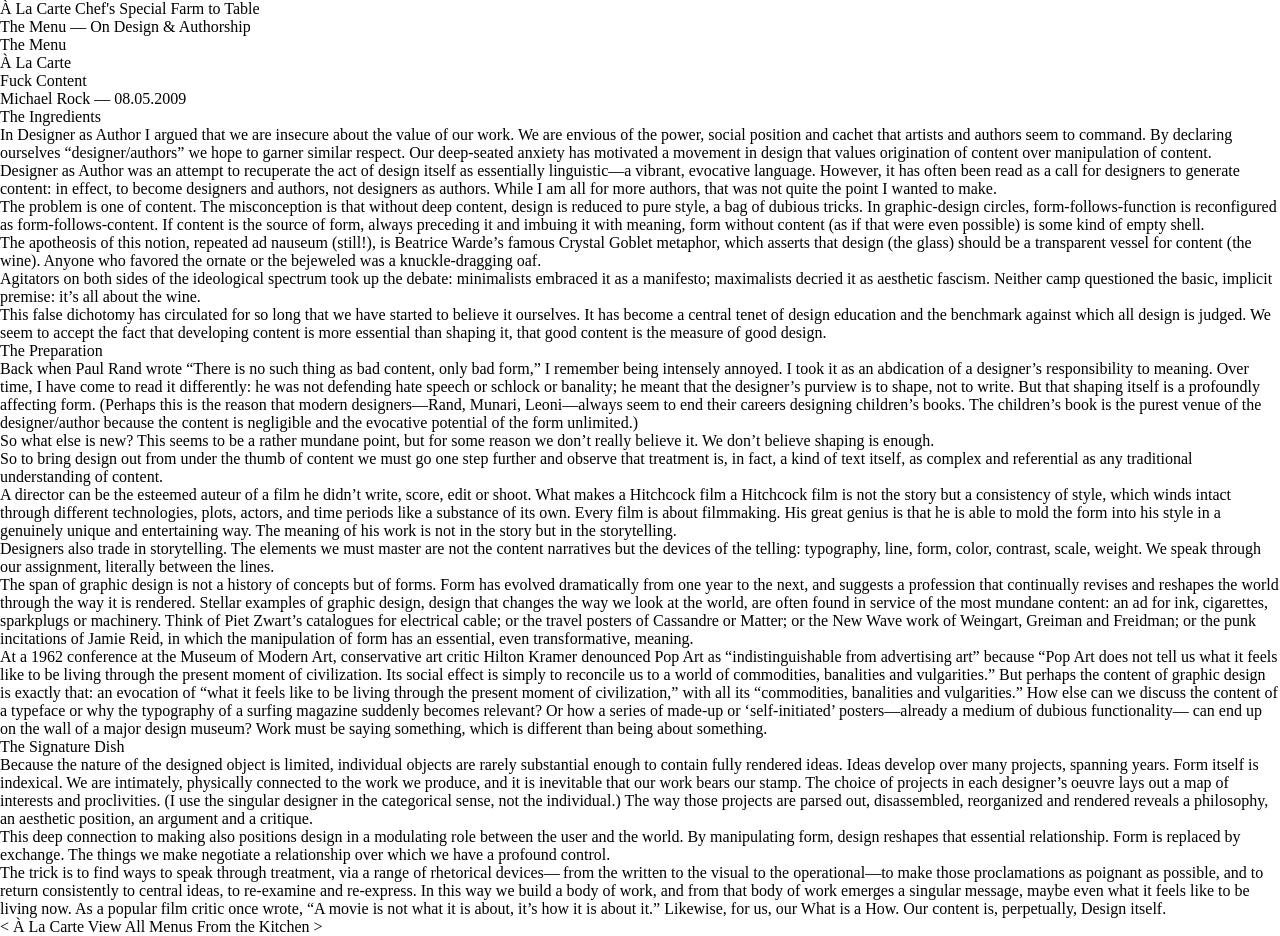
==== article-1/index.html @ df46ec25 "Article 1 HTML" ====
<!doctype html>
<html>
	<head>
		<title>Fuck All</title>
		<meta name="viewport" content="width=device-width, initial-scale=1">
		<link rel="stylesheet" href="../styles/reset.css">
		<link rel="stylesheet" href="../styles/common.css">
		<link rel="stylesheet" href="style.css">
		<link rel="preconnect" href="https://fonts.googleapis.com">
		<link rel="preconnect" href="https://fonts.gstatic.com" crossorigin>
		<link href="https://fonts.googleapis.com/css2?family=Castoro:ital,wght@0,400..700;1,400..700&family=IM+Fell+DW+Pica:ital@0;1&family=Vina+Sans&display=swap" rel="stylesheet">
	</head>
	<body>
		<nav class="remote">
			<a href="../article-1/index.html">À La Carte</a>
			<a href="../article-2/index.html">Chef's Special</a>
			<a href="../article-3/index.html">Farm to Table</a>
		</nav>
		<header class="eyebrow">
			<p>The Menu — On Design & Authorship</p>
		</header>
		<main>
			<header>
				<hgroup>
					<p>The Menu</p>
					<p>À La Carte</p>
					<h1>Fuck Content</h1>
					<p>Michael Rock —<time datetime="2009-08-05"> 08.05.2009</time></p>
				</hgroup>
			</header>
			<article>
				<section id="chapter-1">
					<h2>The Ingredients</h2>

					<p>In <a href="https://2x4.org/ideas/1996/designer-as-author/"><cite>Designer as Author</cite></a> I argued that we are insecure about the value of our work. We are envious of the power, social position and cachet that artists and authors seem to command. By declaring ourselves “designer/authors” we hope to garner similar respect. Our deep-seated anxiety has motivated a movement in design that values origination of content over manipulation of content.</p>

					<p><a href="https://2x4.org/ideas/1996/designer-as-author/"><cite>Designer as Author</cite></a> was an attempt to recuperate the act of design itself as essentially linguistic—a vibrant, evocative language. However, it has often been read as a call for designers to generate content: in effect, to become designers and authors, not designers as authors. While I am all for more authors, that was not quite the point I wanted to make.</p>

					<p>The problem is one of content. The misconception is that without deep content, design is reduced to pure style, a bag of dubious tricks. In graphic-design circles, form-follows-function is reconfigured as form-follows-content. If content is the source of form, always preceding it and imbuing it with meaning, form without content (as if that were even possible) is some kind of empty shell.</p>

					<blockquote><p>The apotheosis of this notion, repeated ad nauseum <em>(still!)</em>, is Beatrice Warde’s famous <a href="https://readings.design/PDF/The%20Crystal%20Goblet.pdf"><cite>Crystal Goblet</cite></a> metaphor, which asserts that design (the glass) should be a transparent vessel for content (the wine). Anyone who favored the ornate or the bejeweled was a knuckle-dragging oaf.</p></blockquote>

					<p>Agitators on both sides of the ideological spectrum took up the debate: minimalists embraced it as a manifesto; maximalists decried it as aesthetic fascism. Neither camp questioned the basic, implicit premise: it’s all about the wine.</p>

					<p>This false dichotomy has circulated for so long that we have started to believe it ourselves. It has become a central tenet of design education and the benchmark against which all design is judged. We seem to accept the fact that developing content is more essential than shaping it, that good content is the measure of good design.</p>
				</section>

				<section id="chapter-2">
					<h2>The Preparation</h2>

					<p>Back when Paul Rand wrote <mark>“There is no such thing as bad content, only bad form,”</mark> I remember being intensely annoyed. I took it as an abdication of a designer’s responsibility to meaning. Over time, I have come to read it differently: he was not defending hate speech or schlock or banality; he meant that <mark>the designer’s purview is to shape, not to write.</mark> But that shaping itself is a profoundly affecting form. (Perhaps this is the reason that modern designers—Rand, Munari, Leoni—always seem to end their careers designing children’s books. The children’s book is the purest venue of the designer/author because the content is negligible and the evocative potential of the form unlimited.)</p>


					<blockquote><p>So what else is new? This seems to be a rather mundane point, but for some reason we don’t <em>really</em> believe it. We don’t believe shaping is enough.</p></blockquote>

					<p>So to bring design out from under the thumb of content we must go one step further and observe that treatment is, in fact, a kind of text itself, as complex and referential as any traditional understanding of content.</p>

					<p>A director can be the esteemed auteur of a film he didn’t write, score, edit or shoot. What makes a Hitchcock film a Hitchcock film is not the story but a consistency of style, which winds intact through different technologies, plots, actors, and time periods like a substance of its own. Every film is about filmmaking. His great genius is that he is able to mold the form into his style in a genuinely unique and entertaining way. The meaning of his work is not in the story but in the storytelling.</p>

					<p>Designers also trade in storytelling. The elements we must master are not the content narratives but the devices of the telling: typography, line, form, color, contrast, scale, weight. We speak through our assignment, literally between the lines.</p>

					<p>The span of graphic design is not a history of concepts but of forms. Form has evolved dramatically from one year to the next, and suggests a profession that continually revises and reshapes the world through the way it is rendered. Stellar examples of graphic design, design that changes the way we look at the world, are often found in service of the most mundane content: an ad for ink, cigarettes, sparkplugs or machinery. Think of Piet Zwart’s catalogues for electrical cable; or the travel posters of Cassandre or Matter; or the New Wave work of Weingart, Greiman and Freidman; or the punk incitations of Jamie Reid, in which the manipulation of form has an essential, even transformative, meaning.</p>

					<p>At a 1962 conference at the Museum of Modern Art, conservative art critic Hilton Kramer denounced Pop Art as “indistinguishable from advertising art” because “Pop Art does not tell us what it feels like to be living through the present moment of civilization. Its social effect is simply to reconcile us to a world of commodities, banalities and vulgarities.” But perhaps the content of graphic design is exactly that: an evocation of “what it feels like to be living through the present moment of civilization,” with all its “commodities, banalities and vulgarities.” How else can we discuss the content of a typeface or why the typography of a surfing magazine suddenly becomes relevant? Or how a series of made-up or ‘self-initiated’ posters—already a medium of dubious functionality— can end up on the wall of a major design museum? Work must be saying something, which is different than being <em>about</em> something.</p>

				</section>

				<section id="chapter-3">
					<h2>The Signature Dish</h2>

					<p>Because the nature of the designed object is limited, individual objects are rarely substantial enough to contain fully rendered ideas. Ideas develop over many projects, spanning years. Form itself is indexical. We are intimately, physically connected to the work we produce, and it is inevitable that our work bears our stamp. The choice of projects in each designer’s oeuvre lays out a map of interests and proclivities. (I use the singular <em>designer</em> in the categorical sense, not the individual.) The way those projects are parsed out, disassembled, reorganized and rendered reveals a philosophy, an aesthetic position, an argument and a critique.</p>

					<p>This deep connection to making also positions design in a modulating role between the user and the world. By manipulating form, design reshapes that essential relationship. Form is replaced by exchange. The things we make negotiate a relationship over which we have a profound control.</p>

					<p>The trick is to find ways to speak through treatment, via a range of rhetorical devices— from the written to the visual to the operational—to make those proclamations as poignant as possible, and to return consistently to central ideas, to re-examine and re-express. In this way we build a body of work, and from that body of work emerges a singular message, maybe even <em>what it feels like to be living now</em>. As a popular film critic once wrote, “A movie is not what it is about, it’s how it is about it.” Likewise, for us, our <em>What</em> is a <em>How</em>. Our content is, perpetually, Design itself.</p>

				</section>
			</article>
		</main>
		<footer>
			<nav>
				<a href="../article-1/index.html">< À La Carte</a>
				<a href="../index.html">View All Menus</a>
				<a href="../article-3/index.html">From the Kitchen ></a>
			</nav>
		</footer>
	</body>
</html>
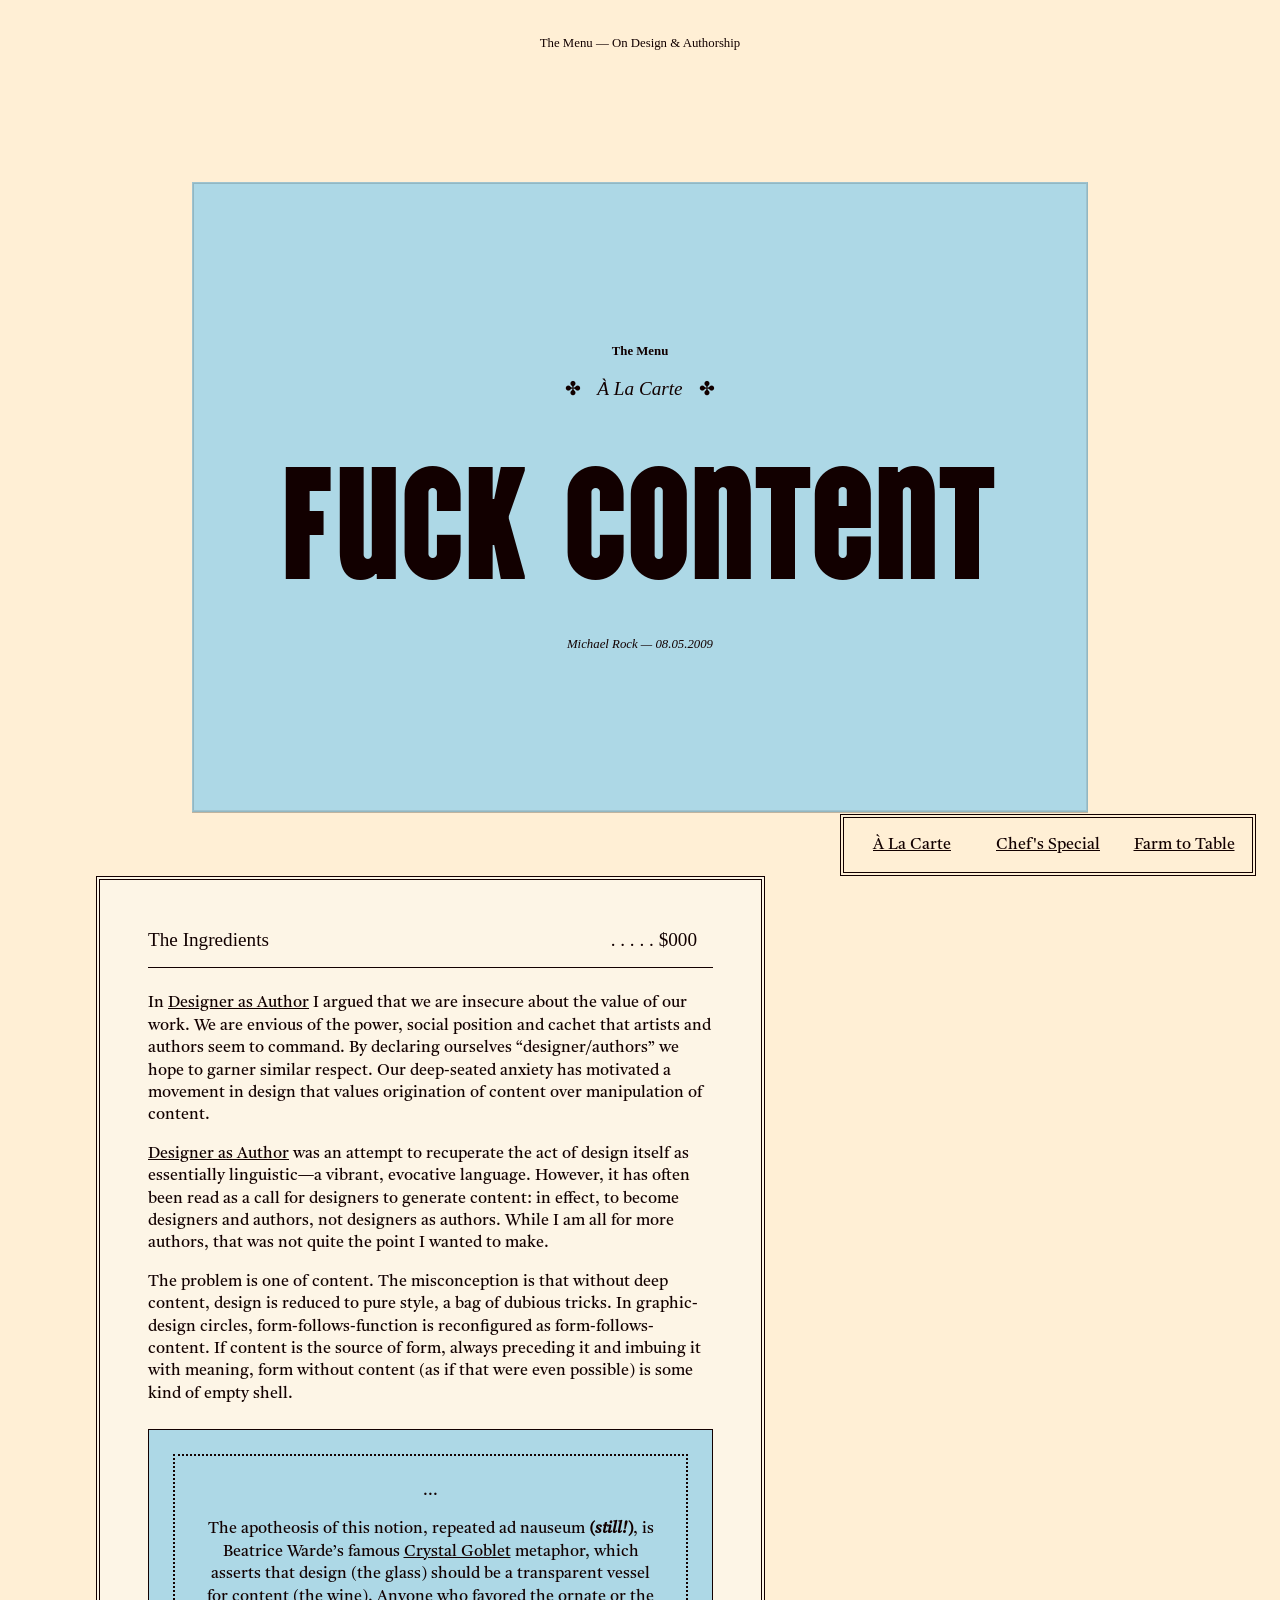
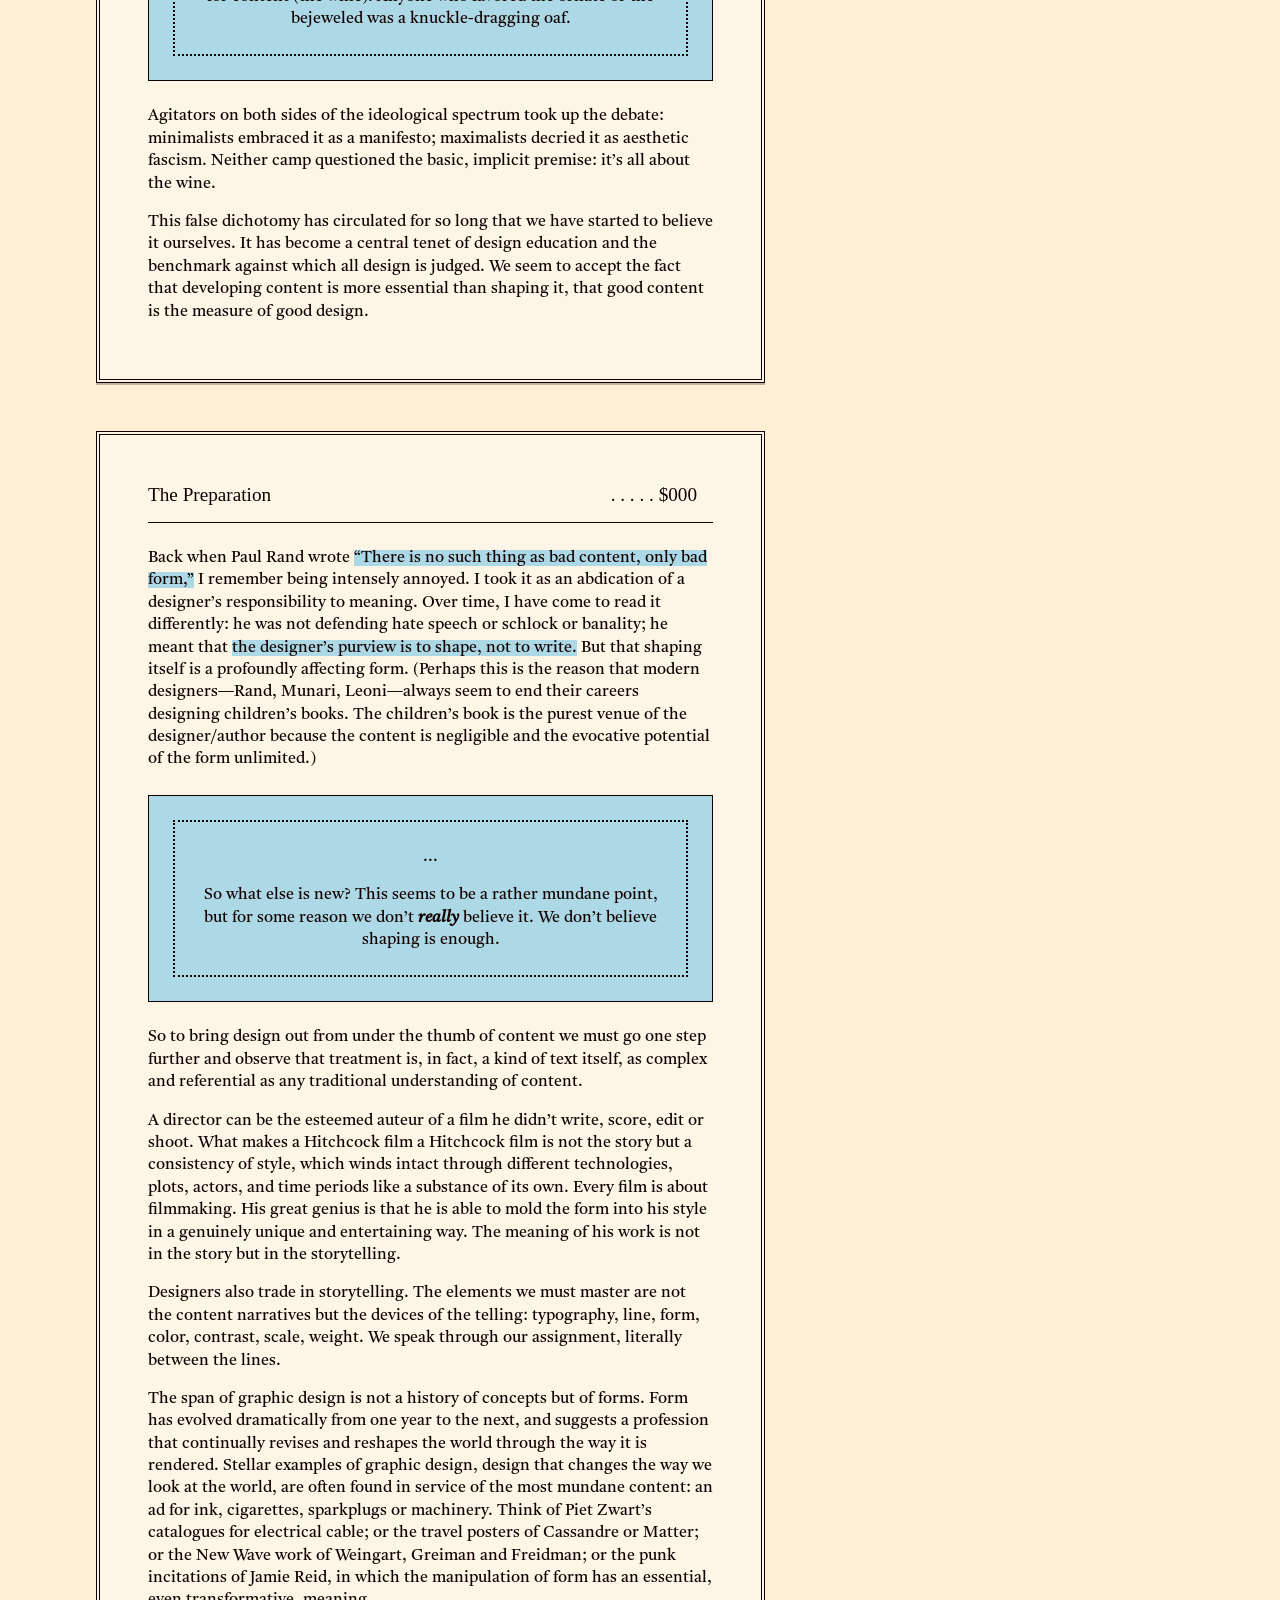
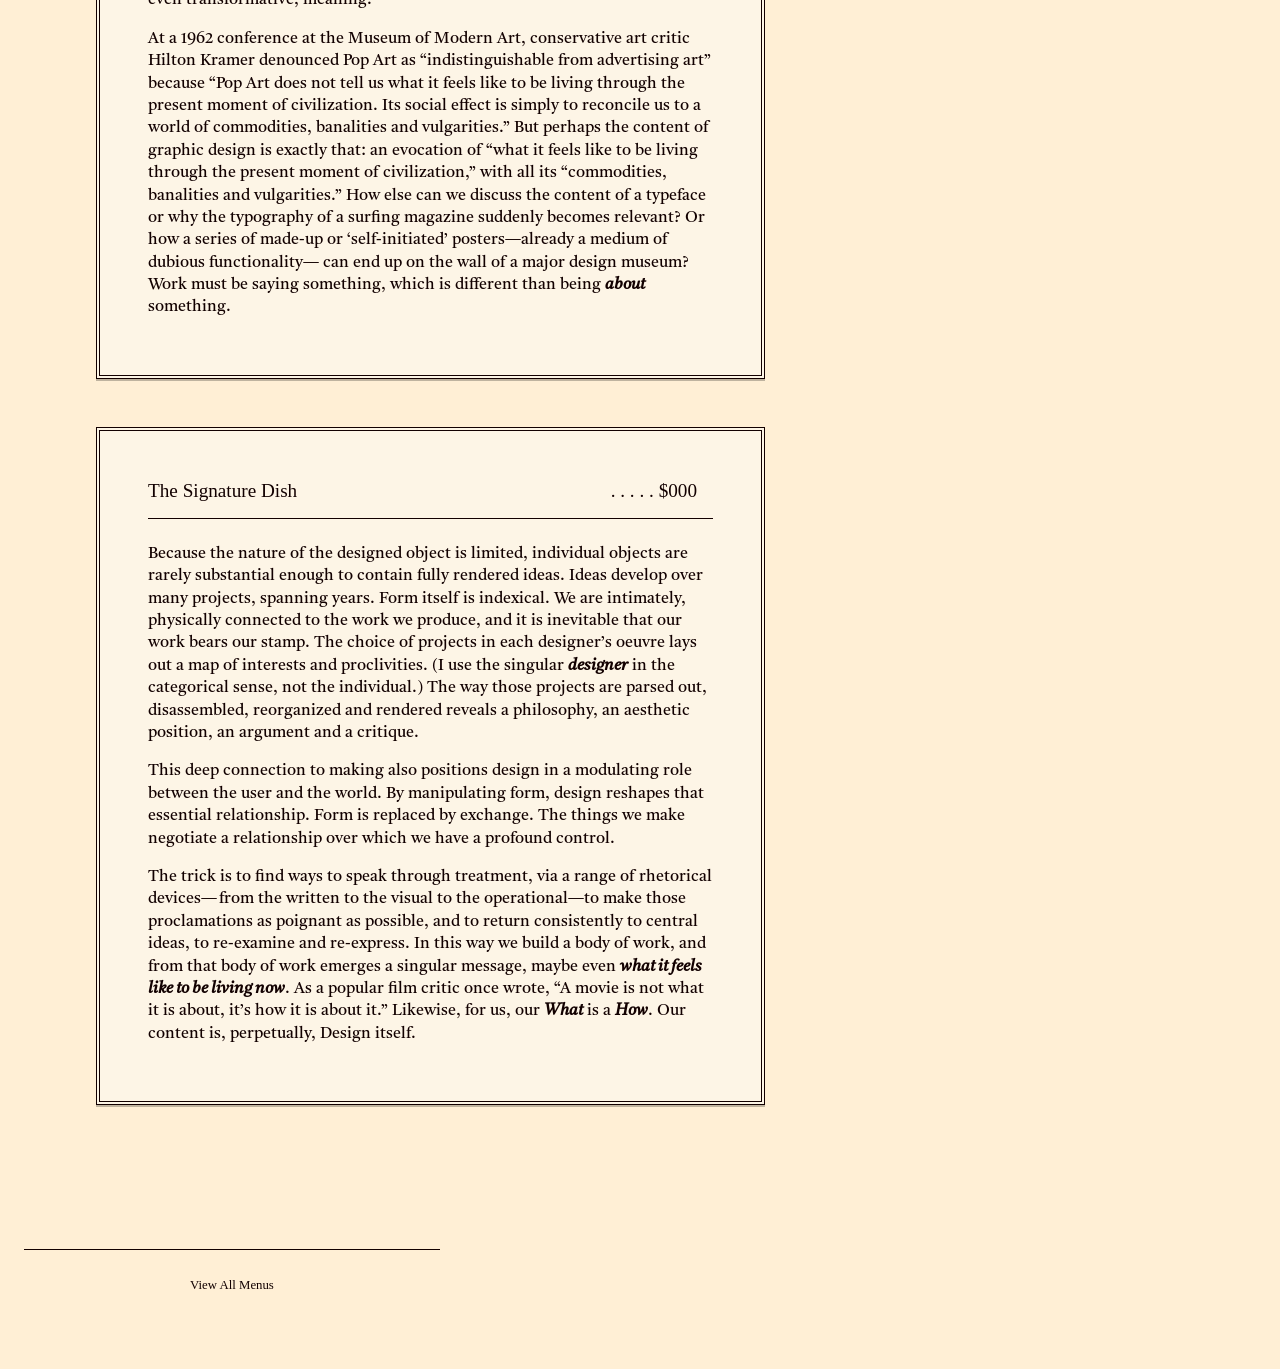
==== commit 60878d69: "Landing Page" ====
--- a/article-1/index.html
+++ b/article-1/index.html
@@ -79,9 +79,7 @@
 		</main>
 		<footer>
 			<nav>
-				<a href="../article-1/index.html">< À La Carte</a>
 				<a href="../index.html">View All Menus</a>
-				<a href="../article-3/index.html">From the Kitchen ></a>
 			</nav>
 		</footer>
 	</body>
--- a/styles/common.css
+++ b/styles/common.css
@@ -0,0 +1,206 @@
+
+:root {
+	--color-fg: rgb(18, 0, 0);
+	--color-bg: papayawhip;
+	--color-accent-1: lightblue;
+	--color-accent-2: goldenrod;
+	--color-accent-3: darkseagreen;
+
+	--font-h1: "Vina Sans", serif;
+	--font-h2: "IM Fell DW Pica", serif;
+	--font-p: "Castoro", serif;
+	--font-label: "IM Fell DW Pica", serif;
+
+	--font-size-h1: calc(var(--font-size-p)*6);
+	--font-size-h2: calc(var(--font-size-p)*1.2);
+	--font-size-p: 1rem;
+	--font-size-label: calc(var(--font-size-p)*0.8);
+
+	--line-height-p: calc(var(--font-size-p)*1.4);
+
+	--space-lg: 3rem;
+	--space-md: 1.5rem;
+	--space-sm: 1rem;
+}
+
+body {
+	font-family: var(--font-p);
+	font-size: var(--font-size-p);
+	line-height: var(--line-height-p);
+
+	color: var(--color-fg);
+	background-color: var(--color-bg);
+}
+
+/* EYEBROW HEADER */
+
+.eyebrow {
+	margin: var(--space-md);
+	font-family: var(--font-label);
+	font-size: var(--font-size-label);
+	text-align: center;
+}
+
+/* TITLECARD */
+
+main > header {
+	text-align: center;
+	padding: var(--space-lg) var(--space-md);
+}
+
+hgroup {
+	font-family: var(--font-label);
+	font-size: var(--font-size-label);
+}
+
+h1 {
+	font-family: var(--font-h1);
+	font-size: var(--font-size-h1);
+	line-height: 0.95;
+
+	margin-block: var(--space-md);
+}
+
+hgroup > p:last-child {
+	font-style: italic;
+}
+
+.introduction {
+	max-width: 50ch;
+	margin: var(--space-lg) auto 0;
+}
+
+/* MENU */
+
+.menu {
+	padding: var(--space-md);
+}
+
+h2 {
+	font-family: var(--font-h2);
+	font-size: var(--font-size-h2);
+	text-align: center;
+
+	margin-block-end: var(--space-md);
+}
+
+.menu article {
+	margin-block-end: var(--space-md);
+	border: 4px double var(--color-fg);
+	filter: drop-shadow(0 0.15em 0 rgb(0 0 0 / 25%));
+}
+
+.menu article:nth-of-type(1) {
+	background-color: var(--color-accent-1);
+}
+
+.menu article:nth-of-type(2) {
+	background-color: var(--color-accent-2);
+}
+
+.menu article:nth-of-type(3) {
+	background-color: var(--color-accent-3);
+}
+
+.menu a {
+	display: flex;
+	flex-direction: column;
+	justify-content: center;
+	text-align: center;
+
+	min-height: 16rem;
+	padding: var(--space-md);
+	color: inherit;
+	text-decoration: none;
+}
+
+.menu h3 {
+	font-size: calc(var(--font-size-p)*3);
+	line-height: 1;
+
+	margin-block: var(--space-md);
+}
+
+.menu article:nth-of-type(1) h3 {
+	font-family: "Vina Sans", sans-serif;
+}
+
+.menu article:nth-of-type(2) h3 {
+	font-family: "Monsieur La Doulaise", cursive;
+	font-size: calc(var(--font-size-p)*3.5);
+}
+
+.menu article:nth-of-type(3) h3 {
+	font-family: "Special Elite", serif;
+	font-size: calc(var(--font-size-p)*2);
+}
+
+.menu p {
+	font-family: var(--font-label);
+	font-size: var(--font-size-label);
+}
+
+.menu a:hover {
+	background-color: rgb(255 255 255 / 20%);
+}
+
+.menu a:focus-visible {
+	outline: 3px solid var(--color-fg);
+	outline-offset: -8px;
+}
+
+/* FOOTER */
+
+footer {
+	max-width: 65ch;
+	margin: var(--space-lg) auto;
+	padding: var(--space-md);
+
+	border-block-start: 1px solid var(--color-fg);
+
+	font-family: var(--font-label);
+	font-size: var(--font-size-label);
+	text-align: center;
+}
+
+footer p {
+	padding-block: calc(var(--space-sm)*0.5);
+}
+
+/* DESKTOP */
+
+@media (width >= 940px) {
+
+	:root {
+		--font-size-h1: calc(var(--font-size-p)*10);
+	}
+
+	main > header {
+		padding-block: calc(var(--space-lg)*2);
+	}
+
+	.menu {
+		display: grid;
+		grid-template-columns: repeat(3, 1fr);
+		gap: var(--space-md);
+
+		max-width: 1200px;
+		margin: 0 auto;
+	}
+
+	.menu h2 {
+		grid-column: 1 / -1;
+	}
+
+	.menu article {
+		margin: 0;
+	}
+
+	.menu a {
+		min-height: 24rem;
+	}
+
+	.menu article:hover {
+		transform: translateY(-0.5rem);
+	}
+}
--- a/article-1/style.css
+++ b/article-1/style.css
@@ -0,0 +1,282 @@
+
+:root {
+	--color-fg: rgb(18, 0, 0);
+	--color-bg: papayawhip;
+	--color-accent-1: lightblue;
+	--color-accent-2: oldlace;
+
+	--font-h1: "Vina Sans", serif;
+	--font-h2: "IM Fell DW Pica", serif;
+	--font-p: "Castoro", serif;
+	--font-label: "IM Fell DW Pica", serif;
+
+	--font-size-h1: calc(var(--font-size-p)*6);
+	--font-size-h2: calc(var(--font-size-p)*1.2);
+	--font-size-p: 1rem;
+	--font-size-label: calc(var(--font-size-p)*0.8);
+
+	--line-height-h1: calc(var(--font-size-h1)*0.95);
+	--line-height-h2: calc(var(--font-size-h2)*1.2);
+	--line-height-p: calc(var(--font-size-p)*1.4);
+
+	--space-lg: 3rem;
+	--space-md: 1.5rem;
+	--space-sm: 1rem;
+}
+
+body {
+	font-family: var(--font-p);
+	font-size: var(--font-size-p);
+	line-height: var(--line-height-p);
+
+	color: var(--color-fg);
+	background-color: var(--color-bg);
+}
+
+/* EYEBROW HEADER */
+
+.eyebrow {
+	margin: var(--space-md);
+	font-family: var(--font-label);
+	font-size: var(--font-size-label);
+	text-align: center;
+}
+
+/* NAVIGATION REMOTE */
+
+.remote {
+	position: fixed;
+	bottom: 0;
+	z-index: 2;
+	width: 100%;
+
+	display: grid;
+	grid-template-columns: repeat(3, 1fr);
+
+	background-color: var(--color-bg);
+	border-block-start: 4px double var(--color-fg);
+}
+
+.remote a {
+	padding: var(--space-sm);
+	text-decoration: underline;
+	text-align: center;
+}
+
+/* TITLECARD */
+
+main > header {
+	position: relative;
+	z-index: 1;
+}
+
+hgroup {
+	text-align: center;
+	align-content: center;
+	font-family: var(--font-label);
+	font-size: var(--font-size-label);
+
+	max-width: 90vw;
+	min-height: 70vh;
+	margin: 0 auto;
+	padding: var(--space-sm);
+
+	background-color: var(--color-accent-1);
+	border: 2px ridge rgb(0 0 0 / 15%);
+	filter: drop-shadow(0 0.15em 0 rgb(0 0 0 / 25%));
+}
+
+hgroup > p:first-child {
+	font-weight: 700;
+}
+
+hgroup > p:nth-child(2) {
+	font-size: calc(var(--font-size-p)*1.2);
+	font-style: italic;
+}
+
+hgroup > p:nth-child(2)::after,
+hgroup > p:nth-child(2)::before{
+	content: '✤';
+	padding-inline: var(--space-sm);
+	font-style: normal;
+}
+
+h1 {
+	font-family: var(--font-h1);
+	font-size: var(--font-size-h1);
+	line-height: var(--line-height-h1);
+
+	margin-block: var(--space-md);
+	padding-block-end: var(--space-sm);
+}
+
+/* ARTICLE */
+
+article {
+	max-inline-size: 100ch;
+	padding: var(--space-sm);
+}
+
+section {
+	padding: var(--space-md);
+	margin-bottom: var(--space-md);
+
+	background-color: var(--color-accent-2);
+	border: 4px double var(--color-fg);
+	filter: drop-shadow(0 0.15em 0 rgb(0 0 0 / 25%));
+}
+
+h2 {
+	display: flex;
+	justify-content: space-between;
+
+	font-family: var(--font-h2);
+	font-size: var(--font-size-h2);
+	line-height: var(--line-height-h2);
+
+	margin-block-end: var(--space-sm);
+	padding-block-end: var(--space-sm);
+
+	border-block-end: 1px solid var(--color-fg);
+}
+
+h2::after {
+	content: '. . . . . $000';
+	padding-inline: var(--space-sm);
+}
+
+/* MENU STYLE */
+
+p {
+	padding-block: calc(var(--space-sm)*0.5);
+}
+
+p a{
+	text-decoration: underline;
+}
+
+blockquote{
+	padding: var(--space-sm);
+	margin-block: var(--space-sm);
+
+	background-color: var(--color-accent-1);
+	border: 1px solid var(--color-fg);
+}
+
+blockquote p{
+	padding: var(--space-sm);
+	text-align: center;
+	border: 2px dotted var(--color-fg);
+}
+
+blockquote p::before {
+	content: '...';
+	display: block;
+	padding-block-end: var(--space-sm);
+	text-align: center;
+}
+
+em{
+	font-style: italic;
+	font-weight: 700;
+}
+
+mark {
+	background-color: var(--color-accent-1);
+}
+
+/* FOOTER */
+
+footer{
+	font-family: var(--font-label);
+	font-size: var(--font-size-label);
+
+	margin-inline: var(--space-md);
+	padding-block-end: var(--space-md);
+}
+
+
+/* DESKTOP */
+
+
+@media (width >= 940px) {
+
+	:root {
+	--font-size-h1: calc(var(--font-size-p)*10);
+	}
+
+	/* NAVIGATION REMOTE */
+
+	.remote {
+		bottom: var(--space-md);
+		right: var(--space-md);
+		border: 4px double var(--color-fg);
+		width: auto;
+	}
+
+	.remote a:first-child:hover{
+		background-color: lightblue;
+	}
+
+	.remote a:first-child:hover::before{
+		content: "• ";
+	}
+
+	.remote a:nth-child(2):hover{
+		background-color: goldenrod;
+	}
+
+	.remote a:nth-child(2):hover::before{
+		content: "• ";
+	}
+
+	.remote a:last-child:hover{
+		background-color: darkseagreen;
+	}
+
+	.remote a:last-child:hover::before{
+		content: "• ";
+	}
+
+	/* TITLECARD */
+
+	hgroup {
+		max-width: 70vw;
+		min-height: 70vh;
+	}
+
+	/* ARTICLE */
+
+	article {
+		max-inline-size: 85ch;
+		padding: var(--space-lg);
+		margin-top: -5rem;
+		transform: translateX(3rem);
+	}
+
+	section {
+		padding: var(--space-lg);
+		margin-bottom: var(--space-lg);
+	}
+
+	h1 {
+		padding-inline: var(--space-sm);
+	}
+
+	/* MENU STYLE */
+
+	a:hover {
+		text-decoration-style: wavy;
+	}
+
+	blockquote{
+		padding: var(--space-md);
+	}
+
+	blockquote p{
+		padding: var(--space-md);
+	}
+
+	/* FOOTER */
+}
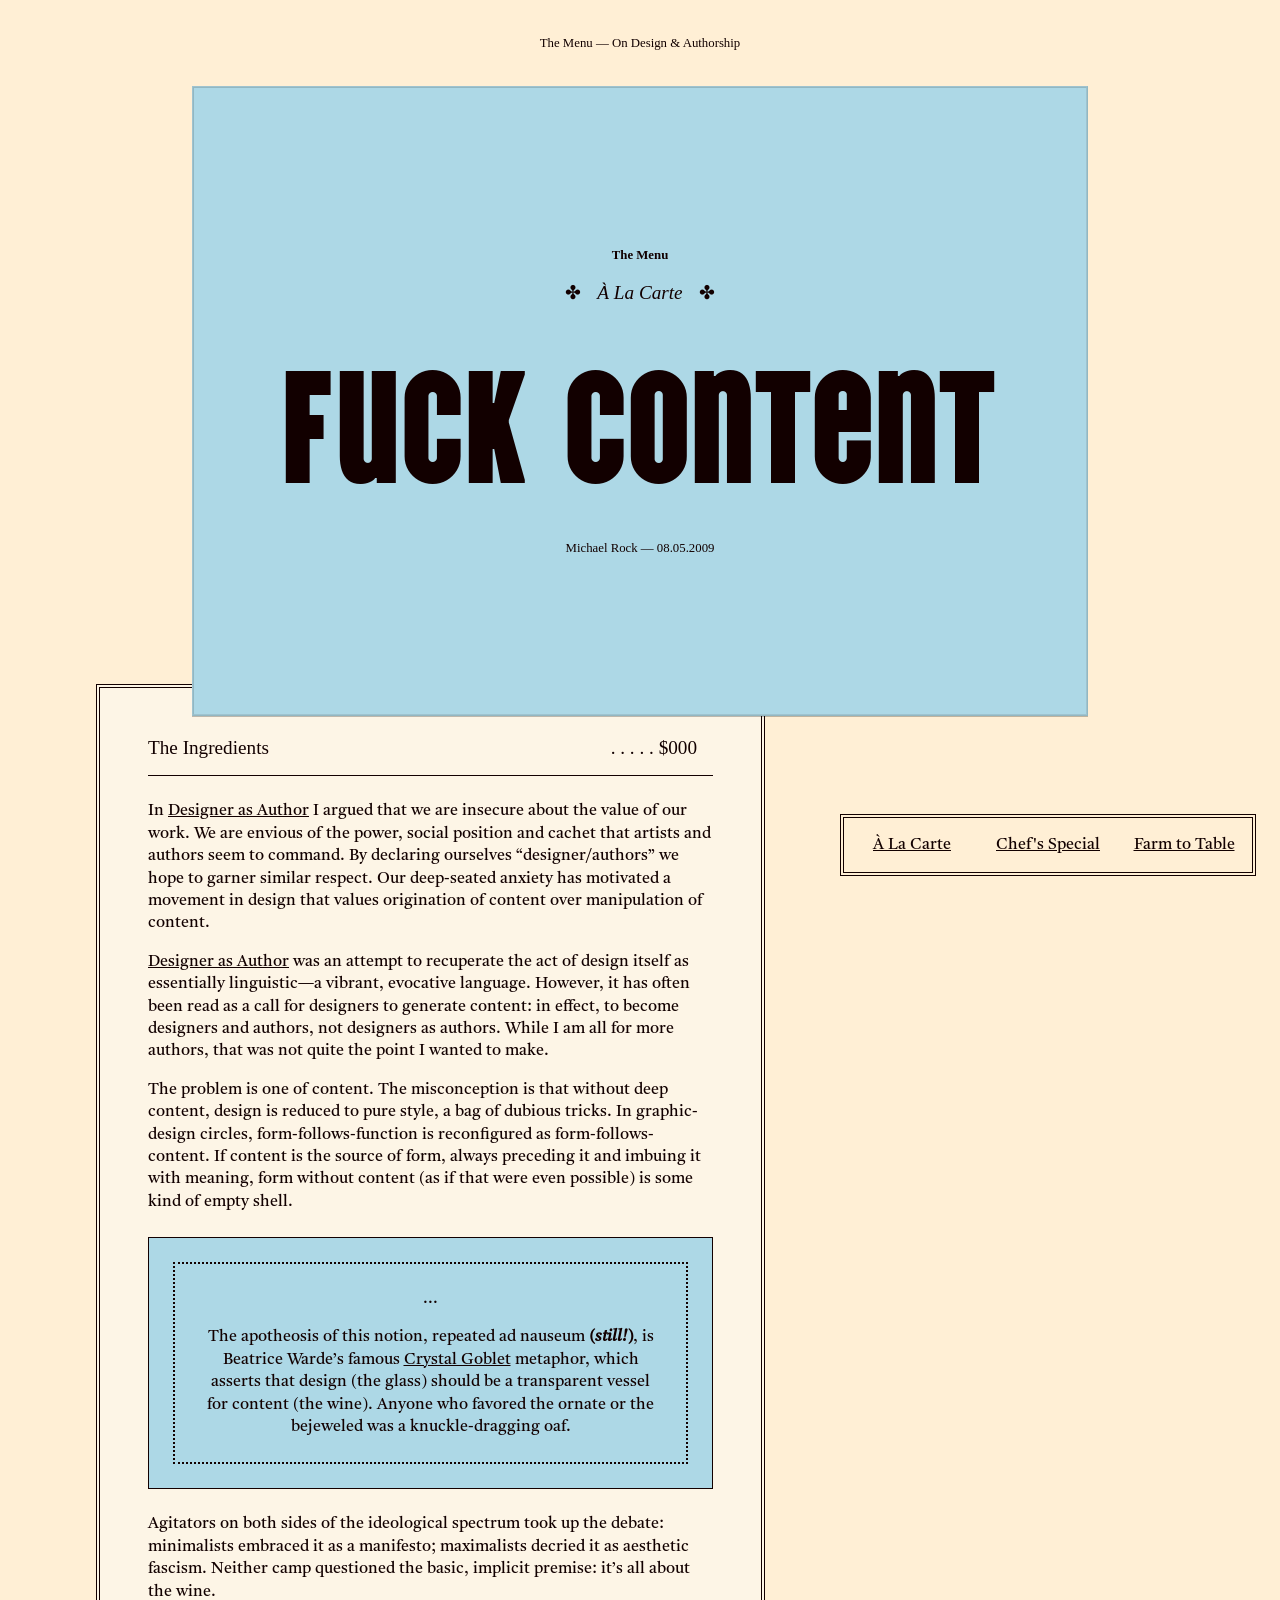
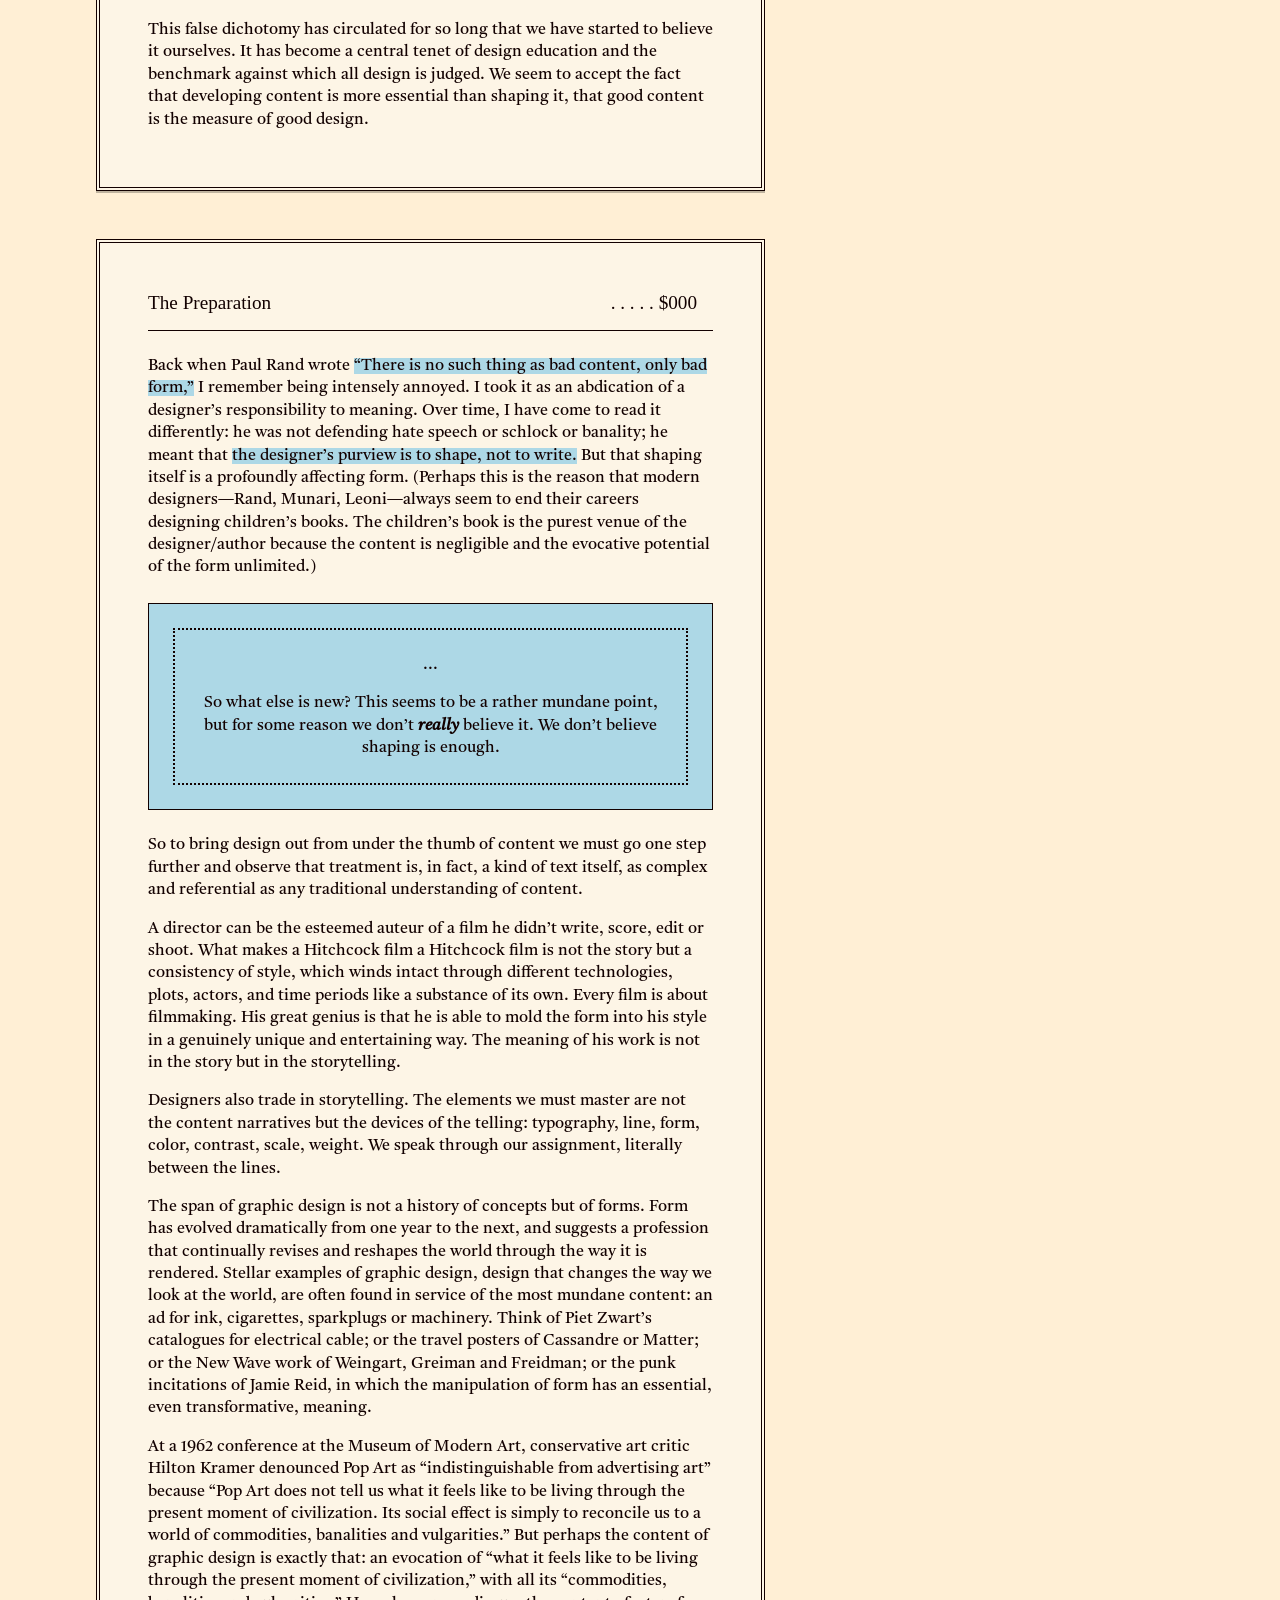
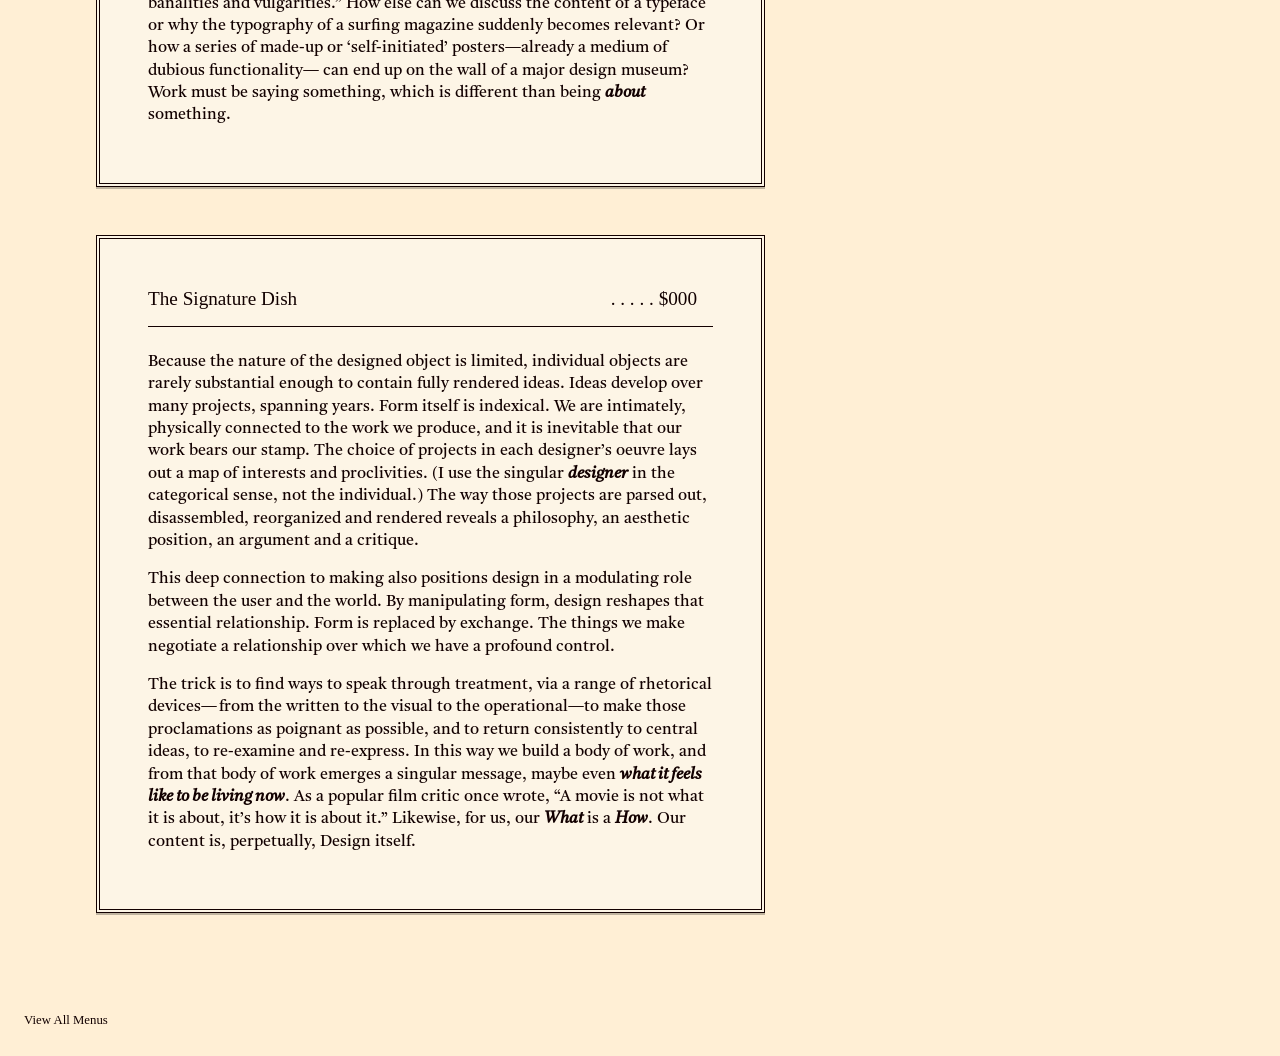
==== commit 4443c36d: "General Updates" ====
--- a/article-1/index.html
+++ b/article-1/index.html
@@ -4,7 +4,6 @@
 		<title>Fuck All</title>
 		<meta name="viewport" content="width=device-width, initial-scale=1">
 		<link rel="stylesheet" href="../styles/reset.css">
-		<link rel="stylesheet" href="../styles/common.css">
 		<link rel="stylesheet" href="style.css">
 		<link rel="preconnect" href="https://fonts.googleapis.com">
 		<link rel="preconnect" href="https://fonts.gstatic.com" crossorigin>
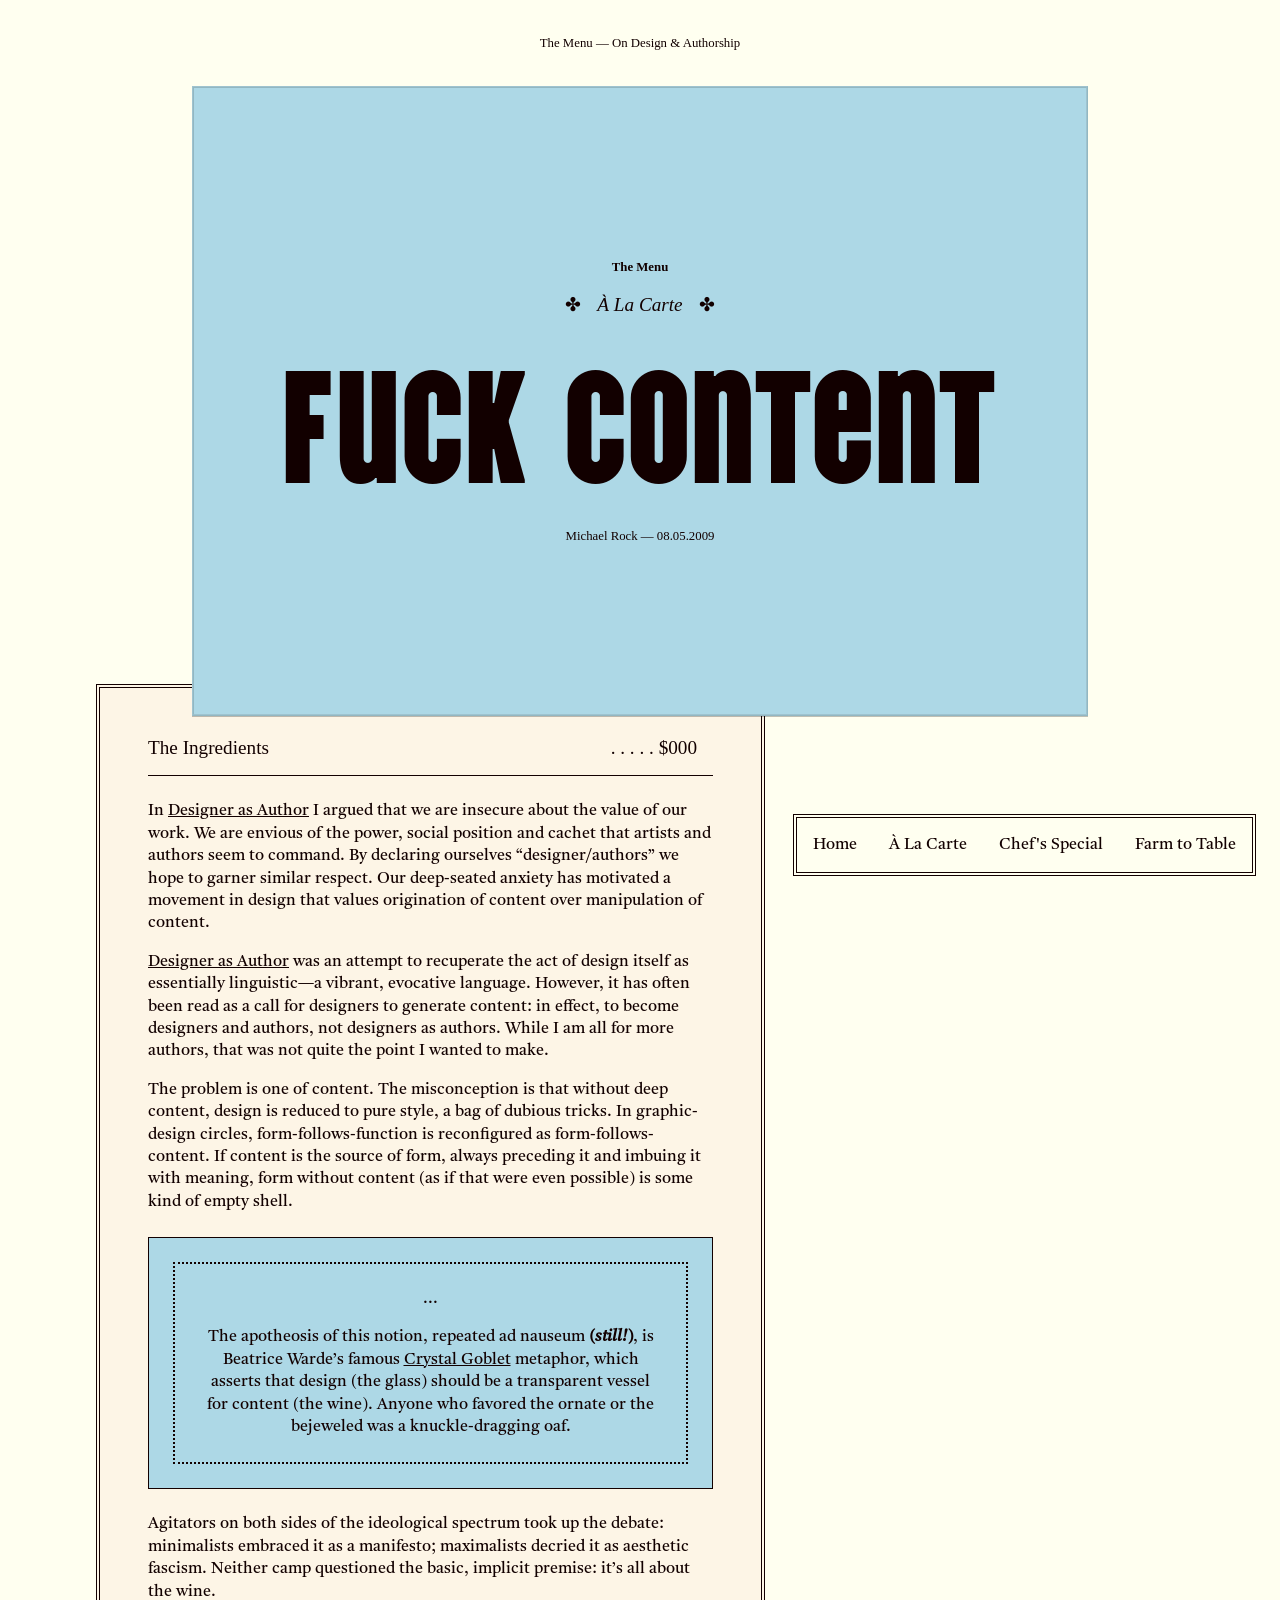
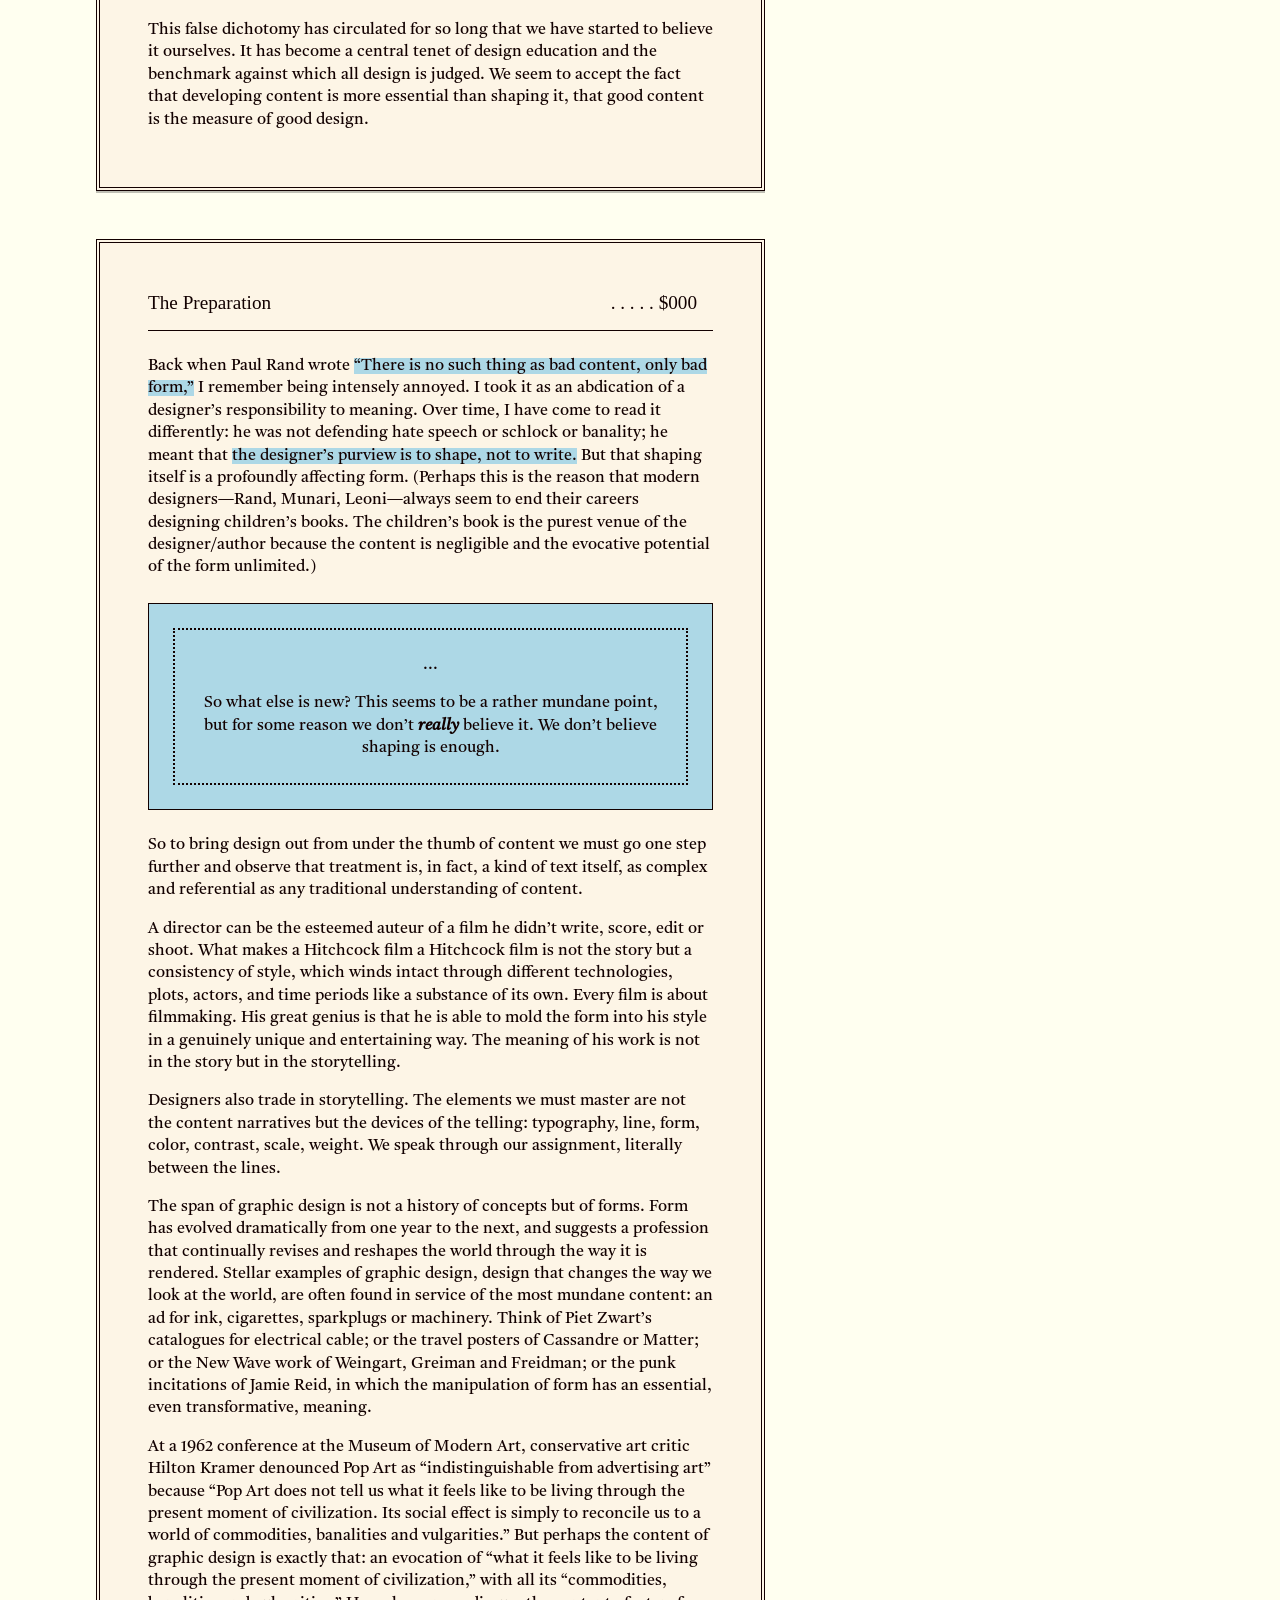
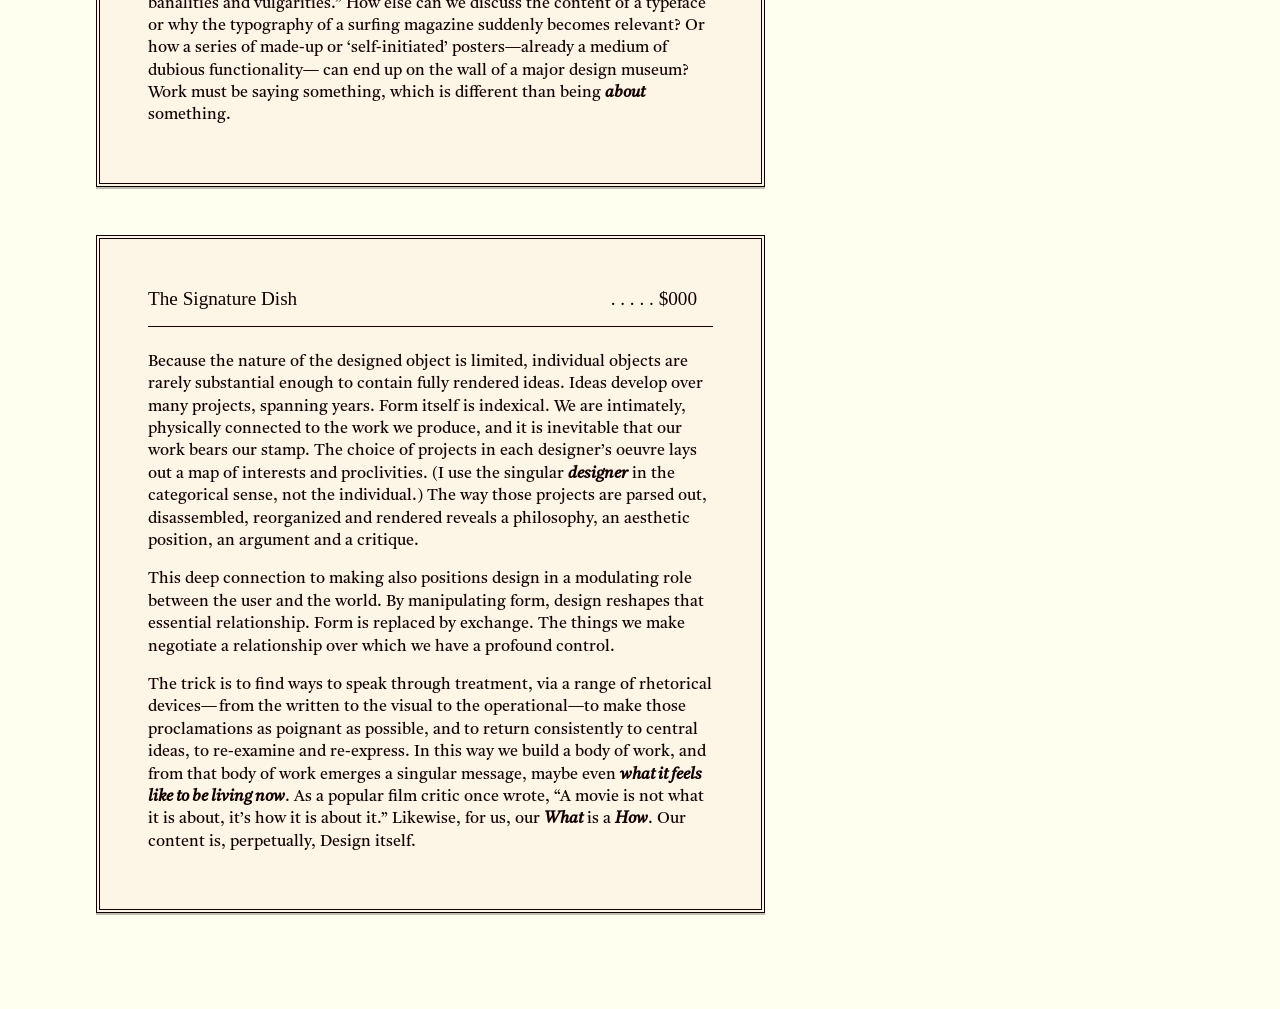
==== commit 0af28606: "Desktop Nav" ====
--- a/article-1/index.html
+++ b/article-1/index.html
@@ -11,6 +11,7 @@
 	</head>
 	<body>
 		<nav class="remote">
+			<a href="../index.html">Home</a>
 			<a href="../article-1/index.html">À La Carte</a>
 			<a href="../article-2/index.html">Chef's Special</a>
 			<a href="../article-3/index.html">Farm to Table</a>
@@ -76,10 +77,5 @@
 				</section>
 			</article>
 		</main>
-		<footer>
-			<nav>
-				<a href="../index.html">View All Menus</a>
-			</nav>
-		</footer>
 	</body>
 </html>
--- a/article-1/style.css
+++ b/article-1/style.css
@@ -1,7 +1,7 @@
 
 :root {
 	--color-fg: rgb(18, 0, 0);
-	--color-bg: papayawhip;
+	--color-bg: ivory;
 	--color-accent-1: lightblue;
 	--color-accent-2: oldlace;
 
@@ -10,12 +10,12 @@
 	--font-p: "Castoro", serif;
 	--font-label: "IM Fell DW Pica", serif;
 
-	--font-size-h1: calc(var(--font-size-p)*6);
+	--font-size-h1: calc(var(--font-size-p)*7);
 	--font-size-h2: calc(var(--font-size-p)*1.2);
 	--font-size-p: 1rem;
 	--font-size-label: calc(var(--font-size-p)*0.8);
 
-	--line-height-h1: calc(var(--font-size-h1)*0.95);
+	--line-height-h1: calc(var(--font-size-h1)*0.80);
 	--line-height-h2: calc(var(--font-size-h2)*1.2);
 	--line-height-p: calc(var(--font-size-p)*1.4);
 
@@ -48,7 +48,7 @@
 	position: fixed;
 	bottom: 0;
 	z-index: 2;
-	width: 100%;
+	width: 100vw;
 
 	display: grid;
 	grid-template-columns: repeat(3, 1fr);
@@ -58,8 +58,8 @@
 }
 
 .remote a {
-	padding: var(--space-sm);
-	text-decoration: underline;
+	padding-block: var(--space-sm);
+	padding-inline-end: calc(var(--space-sm)*0.5);
 	text-align: center;
 }
 
@@ -193,7 +193,8 @@
 	font-size: var(--font-size-label);
 
 	margin-inline: var(--space-md);
-	padding-block-end: var(--space-md);
+	margin-block-end: var(--space-md);
+	padding-block-end: calc(var(--space-lg)*1.5);
 }
 
 
@@ -209,33 +210,31 @@
 	/* NAVIGATION REMOTE */
 
 	.remote {
+		display: flex;
+		flex-direction: row;
 		bottom: var(--space-md);
 		right: var(--space-md);
 		border: 4px double var(--color-fg);
 		width: auto;
 	}
 
-	.remote a:first-child:hover{
+	.remote a{
+		padding-inline: var(--space-sm);
+	}
+
+	.remote a:nth-child(2):hover{
 		background-color: lightblue;
 	}
 
-	.remote a:first-child:hover::before{
-		content: "• ";
-	}
-
-	.remote a:nth-child(2):hover{
-		background-color: goldenrod;
-	}
-
-	.remote a:nth-child(2):hover::before{
-		content: "• ";
-	}
-
-	.remote a:last-child:hover{
+	.remote a:nth-child(3):hover{
+		background-color: khaki;
+	}
+
+	.remote a:nth-child(4):hover{
 		background-color: darkseagreen;
 	}
 
-	.remote a:last-child:hover::before{
+	.remote a:hover::before{
 		content: "• ";
 	}
 
@@ -279,4 +278,10 @@
 	}
 
 	/* FOOTER */
-}
+
+	footer{
+		right: 0;
+		margin-inline-start: var(--space-lg);
+	}
+
+}
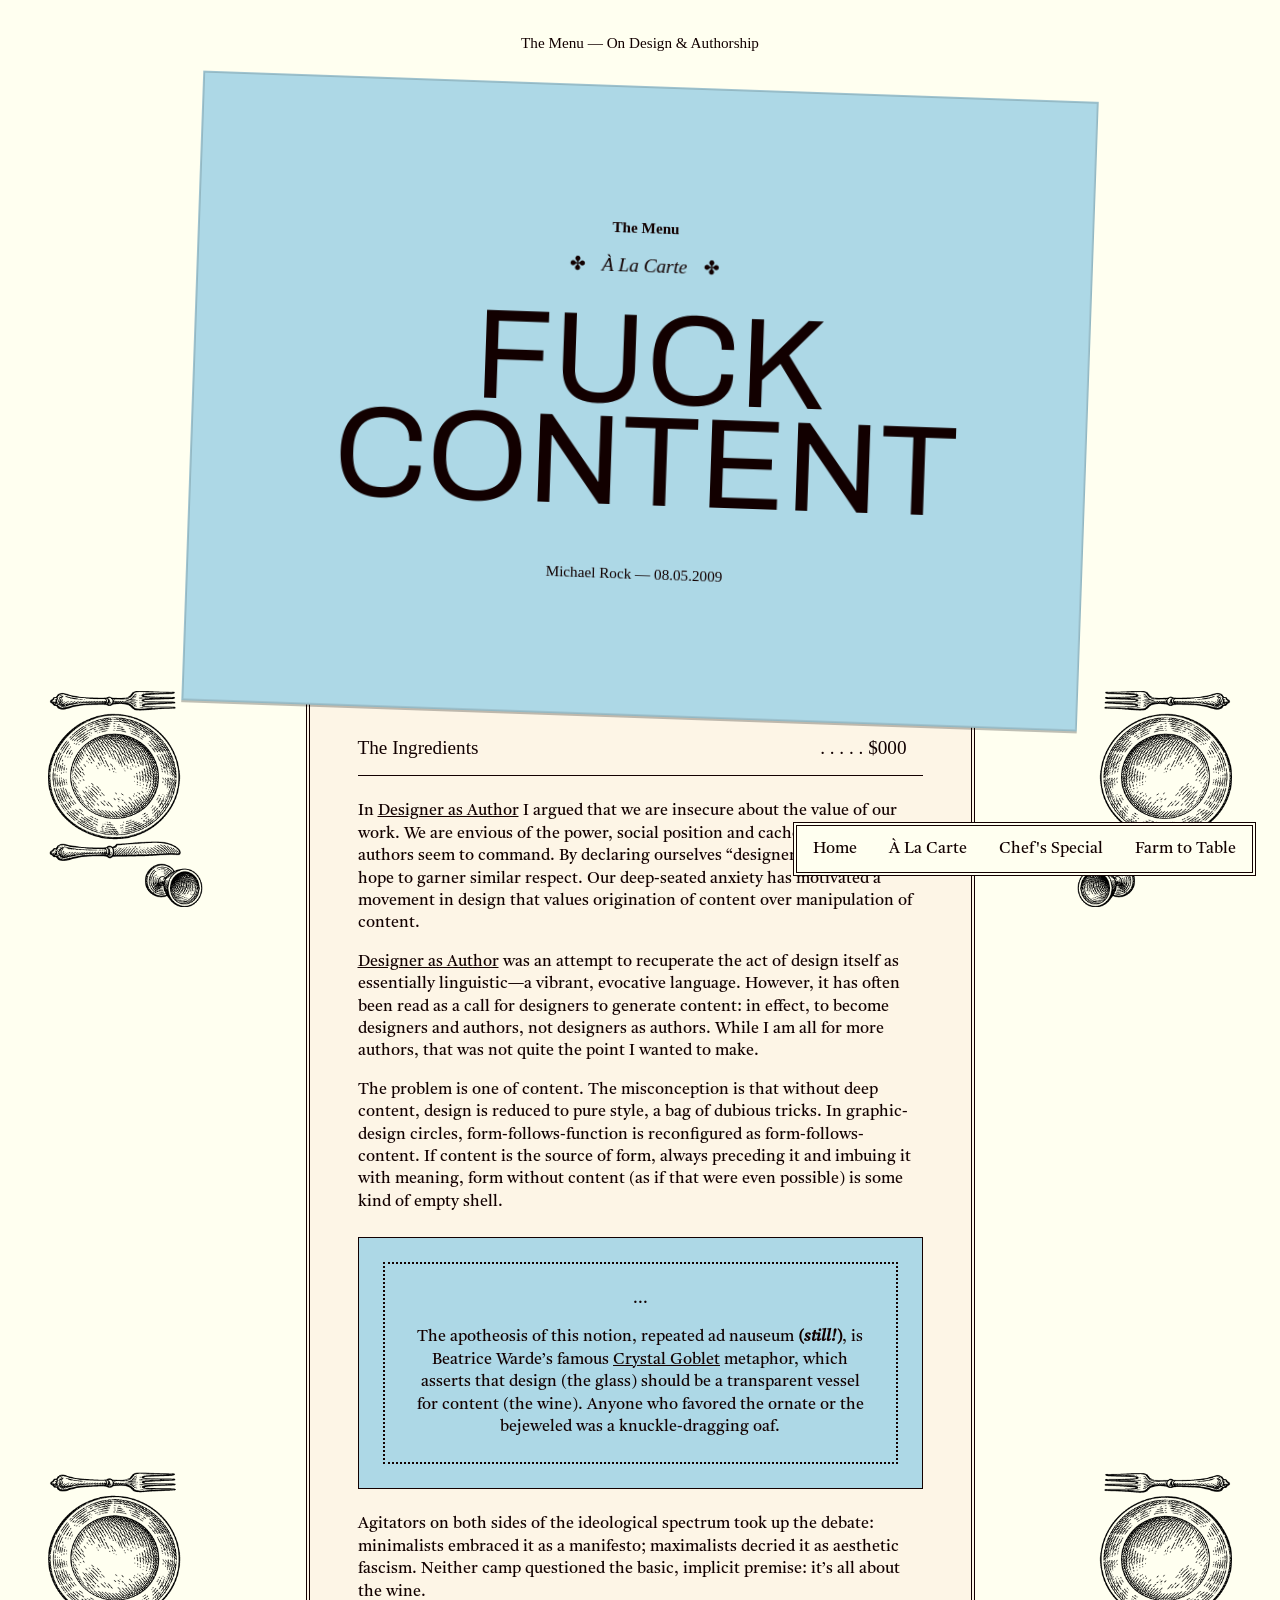
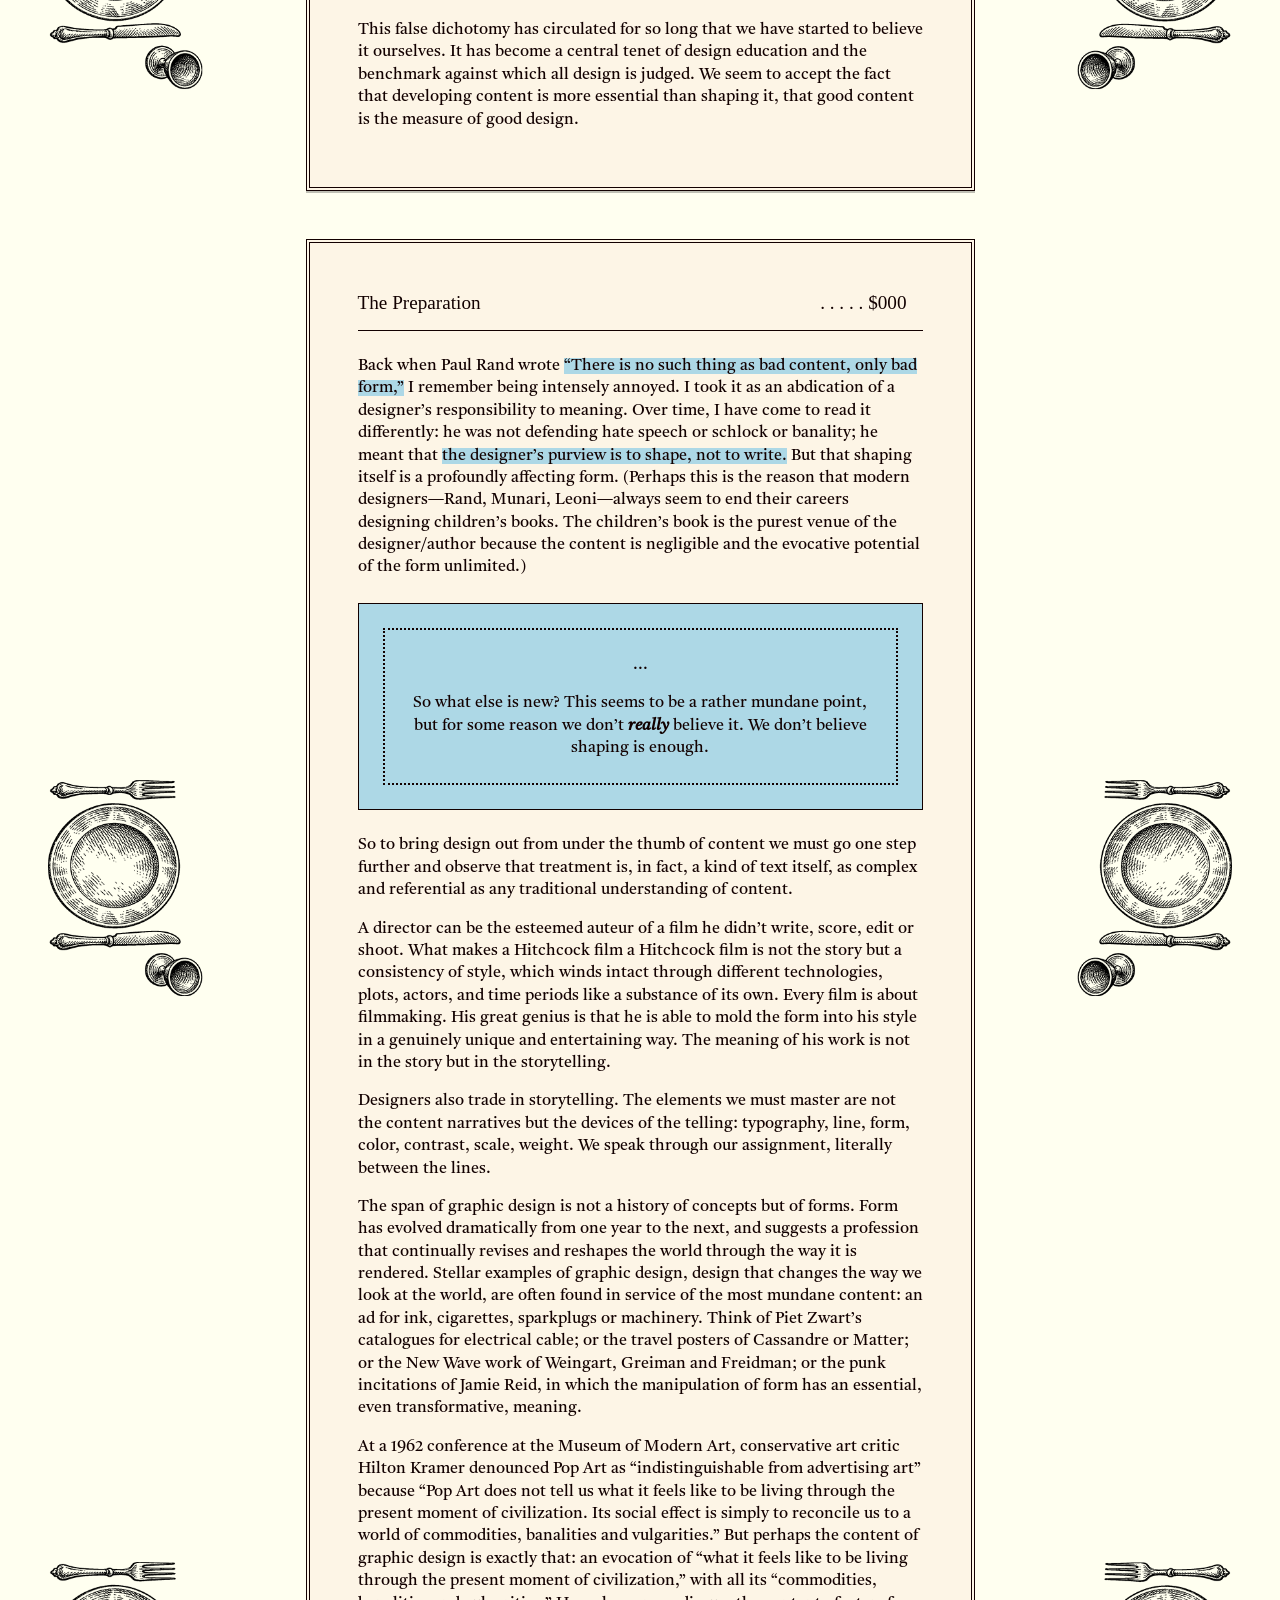
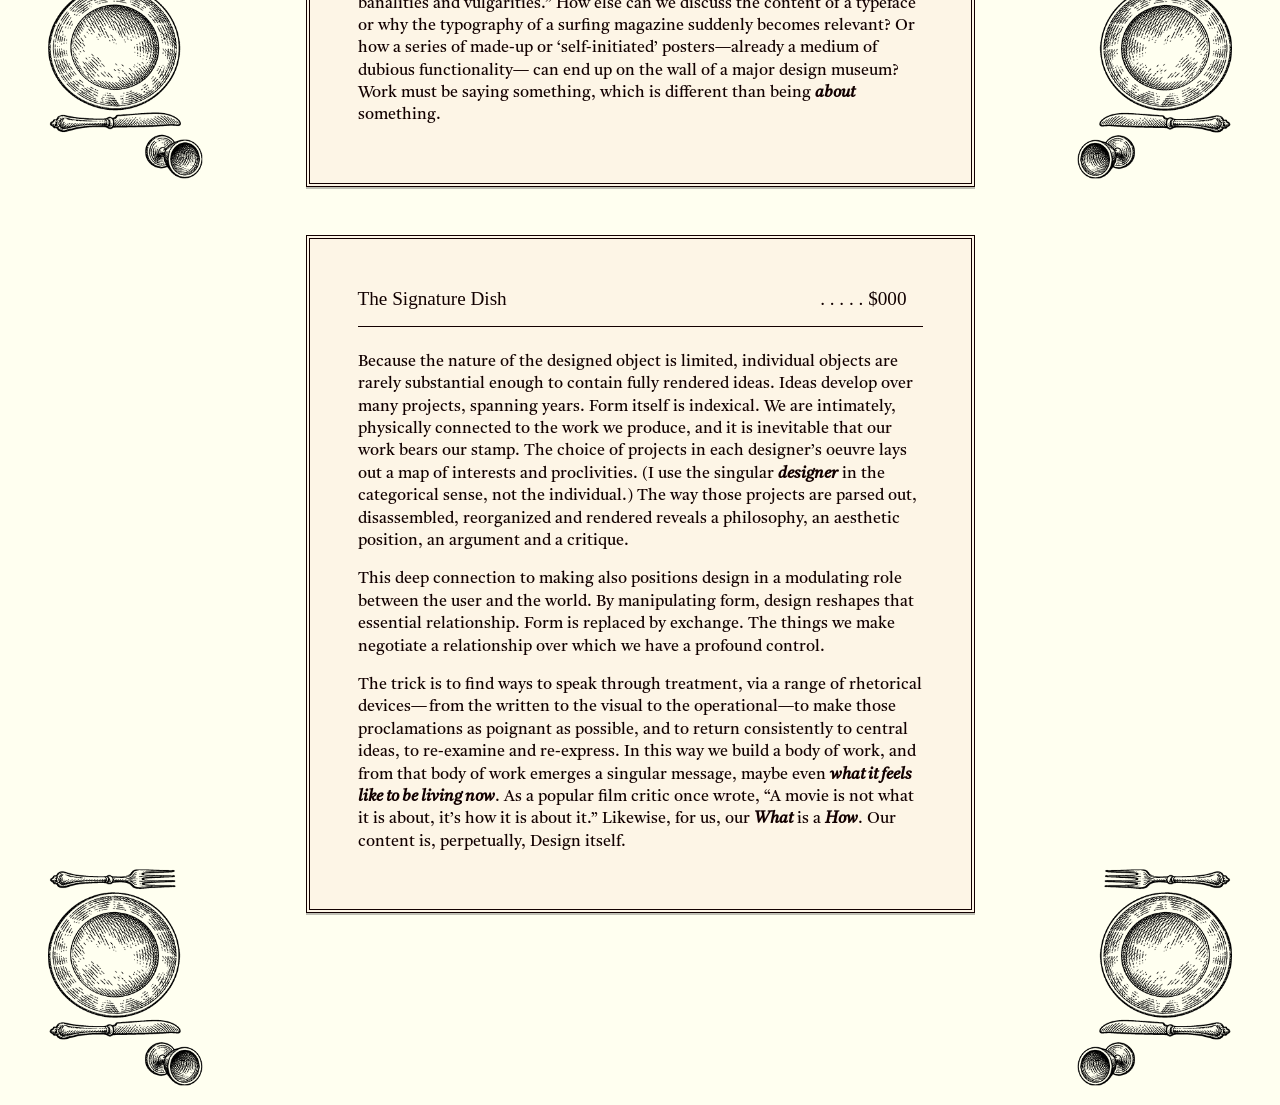
==== commit c815a983: "Font Updates" ====
--- a/article-1/index.html
+++ b/article-1/index.html
@@ -7,7 +7,7 @@
 		<link rel="stylesheet" href="style.css">
 		<link rel="preconnect" href="https://fonts.googleapis.com">
 		<link rel="preconnect" href="https://fonts.gstatic.com" crossorigin>
-		<link href="https://fonts.googleapis.com/css2?family=Castoro:ital,wght@0,400..700;1,400..700&family=IM+Fell+DW+Pica:ital@0;1&family=Vina+Sans&display=swap" rel="stylesheet">
+		<link href="https://fonts.googleapis.com/css2?family=Castoro:ital,wght@0,400..700;1,400..700&family=IM+Fell+DW+Pica:ital@0;1&family=Vina+Sans&family=Archivo:ital,wght@0,100..900;1,100..900&display=swap" rel="stylesheet">
 	</head>
 	<body>
 		<nav class="remote">
--- a/article-1/style.css
+++ b/article-1/style.css
@@ -5,15 +5,15 @@
 	--color-accent-1: lightblue;
 	--color-accent-2: oldlace;
 
-	--font-h1: "Vina Sans", serif;
+	--font-h1: "Archivo", sans-serif;
 	--font-h2: "IM Fell DW Pica", serif;
 	--font-p: "Castoro", serif;
 	--font-label: "IM Fell DW Pica", serif;
 
-	--font-size-h1: calc(var(--font-size-p)*7);
+	--font-size-h1: calc(var(--font-size-p)*6);
 	--font-size-h2: calc(var(--font-size-p)*1.2);
 	--font-size-p: 1rem;
-	--font-size-label: calc(var(--font-size-p)*0.8);
+	--font-size-label: calc(var(--font-size-p)*0.95);
 
 	--line-height-h1: calc(var(--font-size-h1)*0.80);
 	--line-height-h2: calc(var(--font-size-h2)*1.2);
@@ -31,6 +31,8 @@
 
 	color: var(--color-fg);
 	background-color: var(--color-bg);
+	background-image: url("../images/table2.png");
+	background-size: 100vw;
 }
 
 /* EYEBROW HEADER */
@@ -48,17 +50,38 @@
 	position: fixed;
 	bottom: 0;
 	z-index: 2;
-	width: 100vw;
+	width: 100%;
 
 	display: grid;
 	grid-template-columns: repeat(3, 1fr);
+	grid-template-rows: repeat(2, 1fr);
 
 	background-color: var(--color-bg);
 	border-block-start: 4px double var(--color-fg);
 }
 
+.remote a:first-child{
+	grid-column: 2;
+	grid-row: 1;
+}
+
+.remote a:nth-child(2){
+	grid-column: 1;
+	grid-row: 2;
+}
+
+.remote a:nth-child(3){
+	grid-column: 2;
+	grid-row: 2;
+}
+
+.remote a:last-child{
+	grid-column: 3;
+	grid-row: 2;
+}
+
 .remote a {
-	padding-block: var(--space-sm);
+	padding-block: calc(var(--space-sm)*0.75);
 	padding-inline-end: calc(var(--space-sm)*0.5);
 	text-align: center;
 }
@@ -106,8 +129,10 @@
 	font-family: var(--font-h1);
 	font-size: var(--font-size-h1);
 	line-height: var(--line-height-h1);
+	text-transform: uppercase;
 
 	margin-block: var(--space-md);
+	margin-inline-start: var(--space-sm);
 	padding-block-end: var(--space-sm);
 }
 
@@ -116,15 +141,20 @@
 article {
 	max-inline-size: 100ch;
 	padding: var(--space-sm);
+	margin-top: -2rem;
 }
 
 section {
 	padding: var(--space-md);
-	margin-bottom: var(--space-md);
+	margin-block-end: var(--space-lg);
 
 	background-color: var(--color-accent-2);
 	border: 4px double var(--color-fg);
 	filter: drop-shadow(0 0.15em 0 rgb(0 0 0 / 25%));
+}
+
+section:last-child{
+	margin-block-end: calc(var(--space-lg)*3);
 }
 
 h2 {
@@ -186,25 +216,13 @@
 	background-color: var(--color-accent-1);
 }
 
-/* FOOTER */
-
-footer{
-	font-family: var(--font-label);
-	font-size: var(--font-size-label);
-
-	margin-inline: var(--space-md);
-	margin-block-end: var(--space-md);
-	padding-block-end: calc(var(--space-lg)*1.5);
-}
-
-
 /* DESKTOP */
 
 
 @media (width >= 940px) {
 
 	:root {
-	--font-size-h1: calc(var(--font-size-p)*10);
+	--font-size-h1: calc(var(--font-size-p)*8);
 	}
 
 	/* NAVIGATION REMOTE */
@@ -243,6 +261,7 @@
 	hgroup {
 		max-width: 70vw;
 		min-height: 70vh;
+		transform: rotate(2deg);
 	}
 
 	/* ARTICLE */
@@ -250,13 +269,13 @@
 	article {
 		max-inline-size: 85ch;
 		padding: var(--space-lg);
+		margin: auto;
 		margin-top: -5rem;
-		transform: translateX(3rem);
 	}
 
 	section {
 		padding: var(--space-lg);
-		margin-bottom: var(--space-lg);
+		margin-block-end: var(--space-lg);
 	}
 
 	h1 {
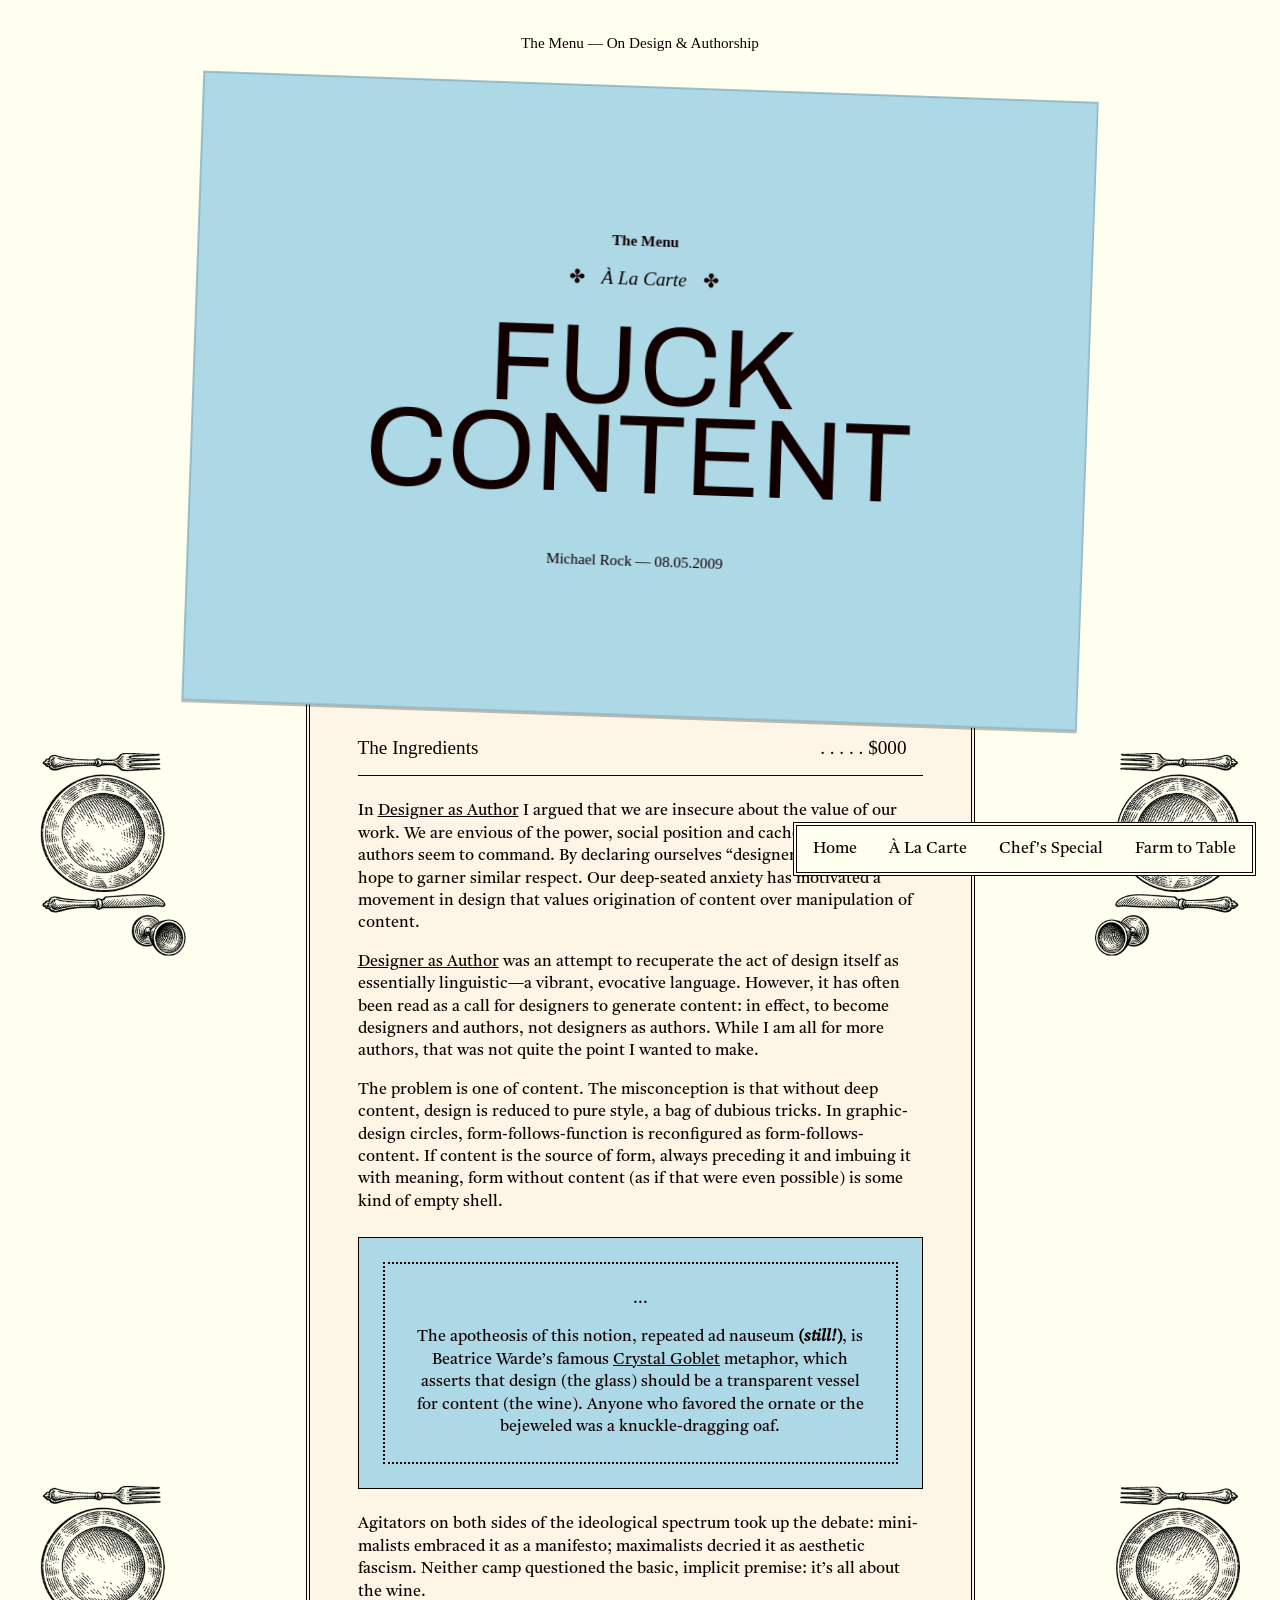
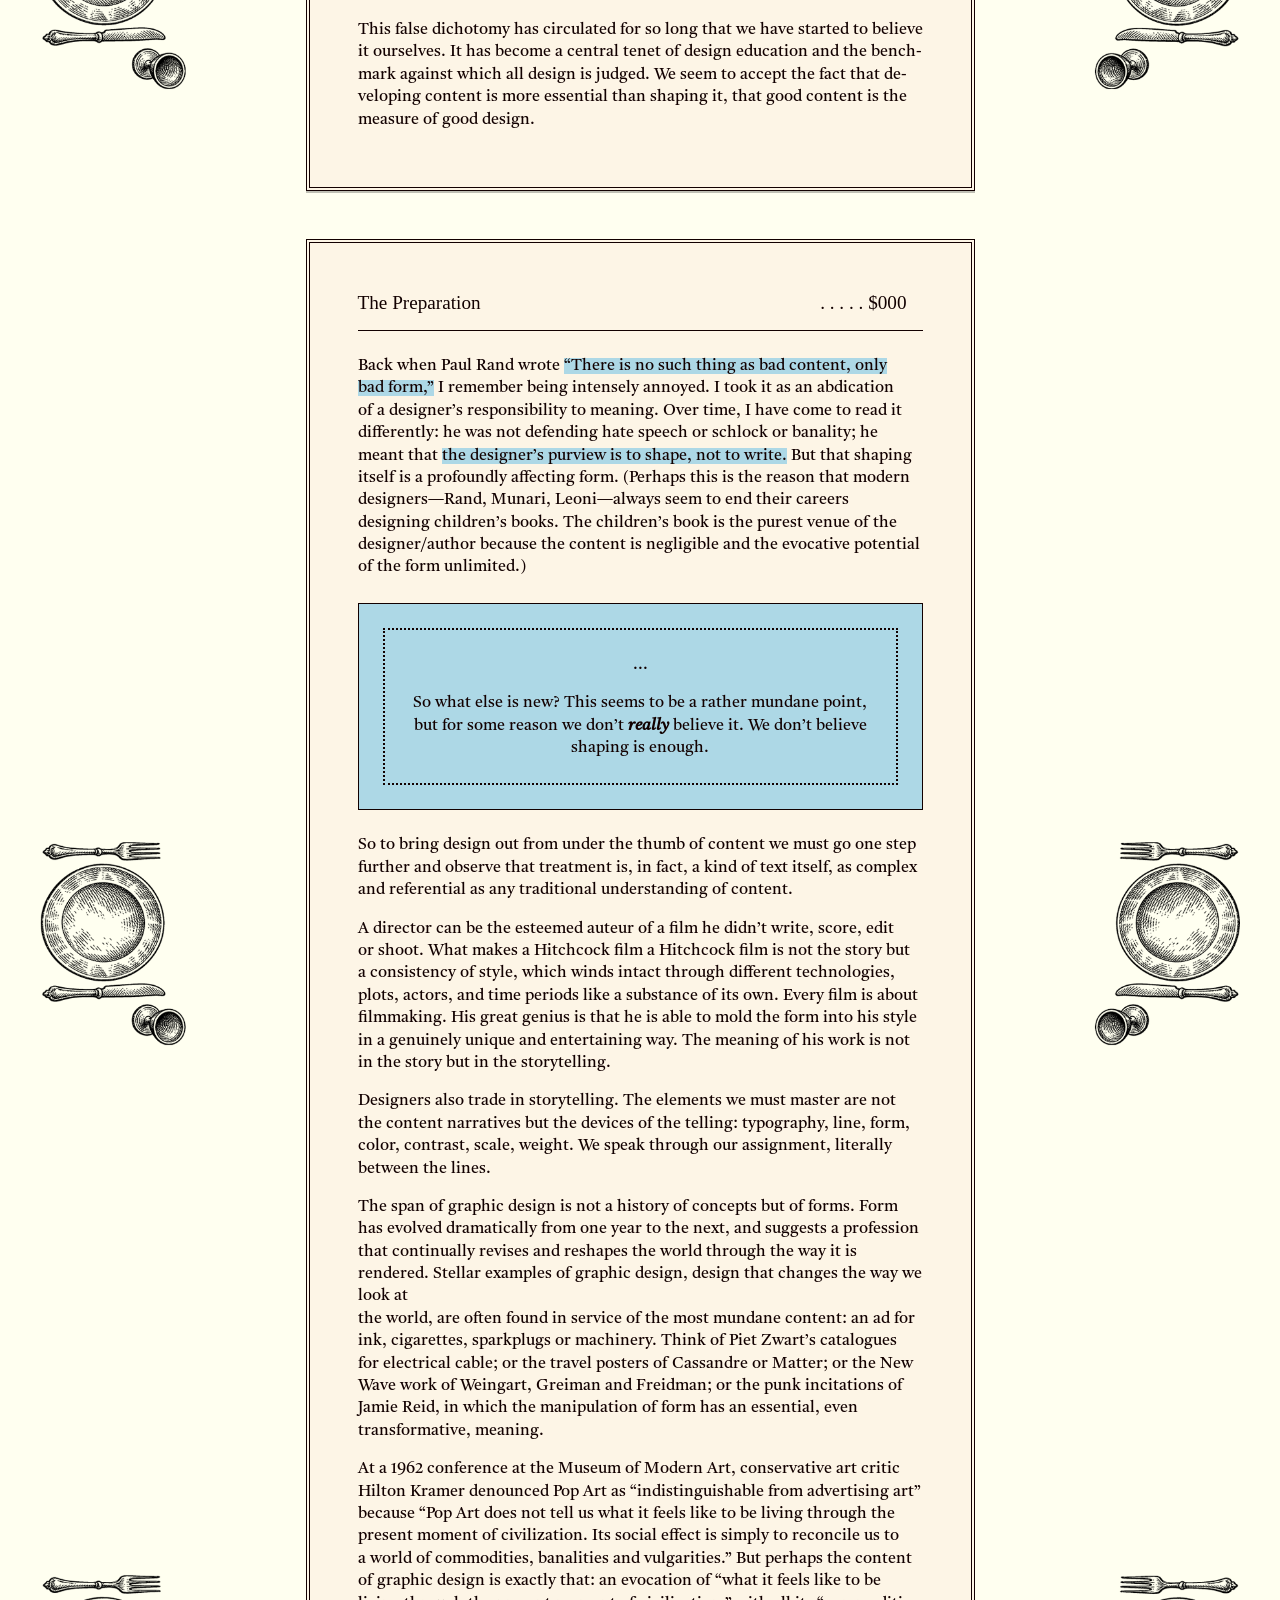
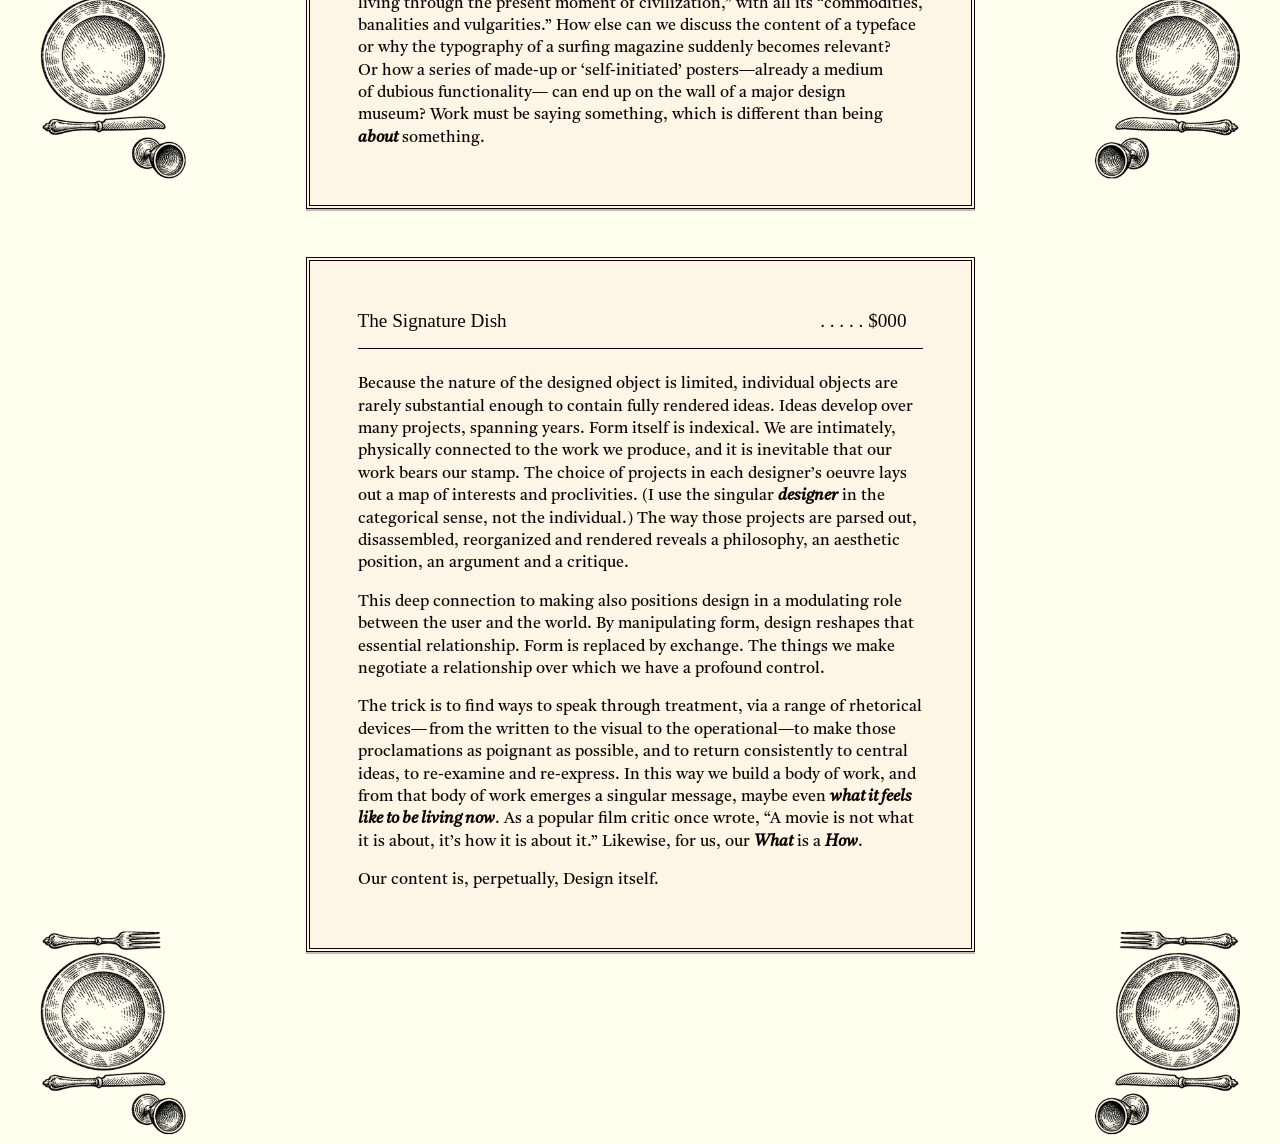
==== commit f7ebbd8b: "Text Rags Cleanup" ====
--- a/article-1/index.html
+++ b/article-1/index.html
@@ -36,43 +36,45 @@
 
 					<p><a href="https://2x4.org/ideas/1996/designer-as-author/"><cite>Designer as Author</cite></a> was an attempt to recuperate the act of design itself as essentially linguistic—a vibrant, evocative language. However, it has often been read as a call for designers to generate content: in effect, to become designers and authors, not designers as authors. While I am all for more authors, that was not quite the point I wanted to make.</p>
 
-					<p>The problem is one of content. The misconception is that without deep content, design is reduced to pure style, a bag of dubious tricks. In graphic-design circles, form-follows-function is reconfigured as form-follows-content. If content is the source of form, always preceding it and imbuing it with meaning, form without content (as if that were even possible) is some kind of empty shell.</p>
+					<p>The problem is one of content. The misconception is that without deep content, design is reduced to pure style, a bag of dubious tricks. In graphic-design circles, form-follows-function is reconfigured as form-follows-content. If content is the source of form, always preceding it and imbuing it with meaning, form without content (as if that were even possible) is some kind <nobr>of empty shell.</nobr></p>
 
 					<blockquote><p>The apotheosis of this notion, repeated ad nauseum <em>(still!)</em>, is Beatrice Warde’s famous <a href="https://readings.design/PDF/The%20Crystal%20Goblet.pdf"><cite>Crystal Goblet</cite></a> metaphor, which asserts that design (the glass) should be a transparent vessel for content (the wine). Anyone who favored the ornate or the bejeweled was a knuckle-dragging oaf.</p></blockquote>
 
-					<p>Agitators on both sides of the ideological spectrum took up the debate: minimalists embraced it as a manifesto; maximalists decried it as aesthetic fascism. Neither camp questioned the basic, implicit premise: it’s all about the wine.</p>
+					<p>Agitators on both sides of the ideological spectrum took up the debate: mini&shy;malists embraced it as a manifesto; maximalists decried it as aesthetic fascism. Neither camp questioned the basic, implicit premise: it’s all about <nobr>the wine.</nobr></p>
 
-					<p>This false dichotomy has circulated for so long that we have started to believe it ourselves. It has become a central tenet of design education and the benchmark against which all design is judged. We seem to accept the fact that developing content is more essential than shaping it, that good content is the measure of good design.</p>
+					<p>This false dichotomy has circulated for so long that we have started to believe <nobr>it ourselves.</nobr> It has become a central tenet of design education and the bench&shy;mark against which all design is judged. We seem to accept the fact that de&shy;veloping content is more essential than shaping it, that good content is the measure of good design.</p>
 				</section>
 
 				<section id="chapter-2">
 					<h2>The Preparation</h2>
 
-					<p>Back when Paul Rand wrote <mark>“There is no such thing as bad content, only bad form,”</mark> I remember being intensely annoyed. I took it as an abdication of a designer’s responsibility to meaning. Over time, I have come to read it differently: he was not defending hate speech or schlock or banality; he meant that <mark>the designer’s purview is to shape, not to write.</mark> But that shaping itself is a profoundly affecting form. (Perhaps this is the reason that modern designers—Rand, Munari, Leoni—always seem to end their careers designing children’s books. The children’s book is the purest venue of the designer/author because the content is negligible and the evocative potential of the form unlimited.)</p>
+					<p>Back when Paul Rand wrote <mark>“There is no such thing as bad content, only <nobr>bad form,”</nobr></mark> I remember being intensely annoyed. I took it as an abdication <nobr>of a designer’s</nobr> responsibility to meaning. Over time, I have come to read it differently: he was not defending hate speech or schlock or banality; he meant that <mark>the designer’s purview is to shape, not to write.</mark> But that shaping itself is <nobr>a profoundly</nobr> affecting form. (Perhaps this is the reason that modern designers—Rand, Munari, Leoni—always seem to end their careers designing children’s books. The children’s book is the purest venue of the designer/author because the content is negligible and the evocative potential of the form unlimited.)</p>
 
 
 					<blockquote><p>So what else is new? This seems to be a rather mundane point, but for some reason we don’t <em>really</em> believe it. We don’t believe shaping is enough.</p></blockquote>
 
 					<p>So to bring design out from under the thumb of content we must go one step further and observe that treatment is, in fact, a kind of text itself, as complex and referential as any traditional understanding of content.</p>
 
-					<p>A director can be the esteemed auteur of a film he didn’t write, score, edit or shoot. What makes a Hitchcock film a Hitchcock film is not the story but a consistency of style, which winds intact through different technologies, plots, actors, and time periods like a substance of its own. Every film is about filmmaking. His great genius is that he is able to mold the form into his style in a genuinely unique and entertaining way. The meaning of his work is not in the story but in the storytelling.</p>
+					<p>A director can be the esteemed auteur of a film he didn’t write, score, edit <nobr>or shoot.</nobr> What makes a Hitchcock film a Hitchcock film is not the story but <nobr>a consistency</nobr> of style, which winds intact through different technologies, plots, actors, and time periods like a substance of its own. Every film is about film&shy;making. His great genius is that he is able to mold the form into his style <nobr>in a genuinely</nobr> unique and entertaining way. The meaning of his work is not <nobr>in the story</nobr> but in the storytelling.</p>
 
-					<p>Designers also trade in storytelling. The elements we must master are not the content narratives but the devices of the telling: typography, line, form, color, contrast, scale, weight. We speak through our assignment, literally between the lines.</p>
+					<p>Designers also trade in storytelling. The elements we must master are not the content narratives but the devices of the telling: typography, line, form, color, contrast, scale, weight. We speak through our assignment, literally between <nobr>the lines.</nobr></p>
 
-					<p>The span of graphic design is not a history of concepts but of forms. Form has evolved dramatically from one year to the next, and suggests a profession that continually revises and reshapes the world through the way it is rendered. Stellar examples of graphic design, design that changes the way we look at the world, are often found in service of the most mundane content: an ad for ink, cigarettes, sparkplugs or machinery. Think of Piet Zwart’s catalogues for electrical cable; or the travel posters of Cassandre or Matter; or the New Wave work of Weingart, Greiman and Freidman; or the punk incitations of Jamie Reid, in which the manipulation of form has an essential, even transformative, meaning.</p>
+					<p>The span of graphic design is not a history of concepts but of forms. Form <br>has evolved dramatically from one year to the next, and suggests a profession that continually revises and reshapes the world through the way it is rendered. Stellar examples of graphic design, design that changes the way we look at <br>the world, are often found in service of the most mundane content: an ad for ink, cigarettes, sparkplugs or machinery. Think of Piet Zwart’s catalogues <br>for electrical cable; or the travel posters of Cassandre or Matter; or the New Wave work of Weingart, Greiman and Freidman; or the punk incitations of Jamie Reid, in which the manipulation of form has an essential, even transformative, meaning.</p>
 
-					<p>At a 1962 conference at the Museum of Modern Art, conservative art critic Hilton Kramer denounced Pop Art as “indistinguishable from advertising art” because “Pop Art does not tell us what it feels like to be living through the present moment of civilization. Its social effect is simply to reconcile us to a world of commodities, banalities and vulgarities.” But perhaps the content of graphic design is exactly that: an evocation of “what it feels like to be living through the present moment of civilization,” with all its “commodities, banalities and vulgarities.” How else can we discuss the content of a typeface or why the typography of a surfing magazine suddenly becomes relevant? Or how a series of made-up or ‘self-initiated’ posters—already a medium of dubious functionality— can end up on the wall of a major design museum? Work must be saying something, which is different than being <em>about</em> something.</p>
+					<p>At a 1962 conference at the Museum of Modern Art, conservative art critic Hilton Kramer denounced Pop Art as “indistinguishable from advertising art” because “Pop Art does not tell us what it feels like to be living through the present moment of civilization. Its social effect is simply to reconcile us to <nobr>a world</nobr> of commodities, banalities and vulgarities.” But perhaps the content <nobr>of graphic</nobr> design is exactly that: an evocation of “what it feels like to be <br>living through the present moment of civilization,” with all its “commodities, banalities and vulgarities.” How else can we discuss the content of a typeface <nobr>or why</nobr> the typography of a surfing magazine suddenly becomes relevant? <nobr>Or how a series</nobr> of made-up or ‘self-initiated’ posters—already a medium <nobr>of dubious</nobr> functionality— can end up on the wall of a major design <br>museum? Work must be saying something, which is different than being <nobr><em>about</em> something.</nobr></p>
 
 				</section>
 
 				<section id="chapter-3">
 					<h2>The Signature Dish</h2>
 
-					<p>Because the nature of the designed object is limited, individual objects are rarely substantial enough to contain fully rendered ideas. Ideas develop over many projects, spanning years. Form itself is indexical. We are intimately, physically connected to the work we produce, and it is inevitable that our work bears our stamp. The choice of projects in each designer’s oeuvre lays out a map of interests and proclivities. (I use the singular <em>designer</em> in the categorical sense, not the individual.) The way those projects are parsed out, disassembled, reorganized and rendered reveals a philosophy, an aesthetic position, an argument and a critique.</p>
+					<p>Because the nature of the designed object is limited, individual objects are rarely substantial enough to contain fully rendered ideas. Ideas develop over many projects, spanning years. Form itself is indexical. We are intimately, physically connected to the work we produce, and it is inevitable that our work bears our stamp. The choice of projects in each designer’s oeuvre lays out <nobr>a map of</nobr> interests and proclivities. (I use the singular <em>designer</em> in the categorical sense, not the individual.) The way those projects are parsed out, disassembled, reorganized and rendered reveals a philosophy, an aesthetic position, an argument and a critique.</p>
 
 					<p>This deep connection to making also positions design in a modulating role between the user and the world. By manipulating form, design reshapes that essential relationship. Form is replaced by exchange. The things we make negotiate a relationship over which we have a profound control.</p>
 
-					<p>The trick is to find ways to speak through treatment, via a range of rhetorical devices— from the written to the visual to the operational—to make those proclamations as poignant as possible, and to return consistently to central ideas, to re-examine and re-express. In this way we build a body of work, and from that body of work emerges a singular message, maybe even <em>what it feels like to be living now</em>. As a popular film critic once wrote, “A movie is not what it is about, it’s how it is about it.” Likewise, for us, our <em>What</em> is a <em>How</em>. Our content is, perpetually, Design itself.</p>
+					<p>The trick is to find ways to speak through treatment, via a range of rhetorical devices— from the written to the visual to the operational—to make those proclamations as poignant as possible, and to return consistently to central ideas, to re-examine and re-express. In this way we build a body of work, and from that body of work emerges a singular message, maybe even <em>what it feels like to be living now</em>. As a popular film critic once wrote, “A movie is not what <nobr>it is about,</nobr> it’s how it is about it.” Likewise, for us, our <em>What</em> is a <em>How</em>.</p>
+
+					<p>Our content is, perpetually, Design itself.</p>
 
 				</section>
 			</article>
--- a/article-1/style.css
+++ b/article-1/style.css
@@ -10,7 +10,7 @@
 	--font-p: "Castoro", serif;
 	--font-label: "IM Fell DW Pica", serif;
 
-	--font-size-h1: calc(var(--font-size-p)*6);
+	--font-size-h1: calc(var(--font-size-p)*3.5);
 	--font-size-h2: calc(var(--font-size-p)*1.2);
 	--font-size-p: 1rem;
 	--font-size-label: calc(var(--font-size-p)*0.95);
@@ -31,8 +31,6 @@
 
 	color: var(--color-fg);
 	background-color: var(--color-bg);
-	background-image: url("../images/table2.png");
-	background-size: 100vw;
 }
 
 /* EYEBROW HEADER */
@@ -132,7 +130,6 @@
 	text-transform: uppercase;
 
 	margin-block: var(--space-md);
-	margin-inline-start: var(--space-sm);
 	padding-block-end: var(--space-sm);
 }
 
@@ -151,6 +148,7 @@
 	background-color: var(--color-accent-2);
 	border: 4px double var(--color-fg);
 	filter: drop-shadow(0 0.15em 0 rgb(0 0 0 / 25%));
+	hyphens: manual;
 }
 
 section:last-child{
@@ -216,13 +214,22 @@
 	background-color: var(--color-accent-1);
 }
 
+nobr {
+	white-space: nowrap;
+}
+
 /* DESKTOP */
 
 
 @media (width >= 940px) {
 
 	:root {
-	--font-size-h1: calc(var(--font-size-p)*8);
+	--font-size-h1: calc(var(--font-size-p)*7);
+	}
+
+	body{
+		background-image: url("../images/table2.png");
+		background-size: 100vw;
 	}
 
 	/* NAVIGATION REMOTE */
